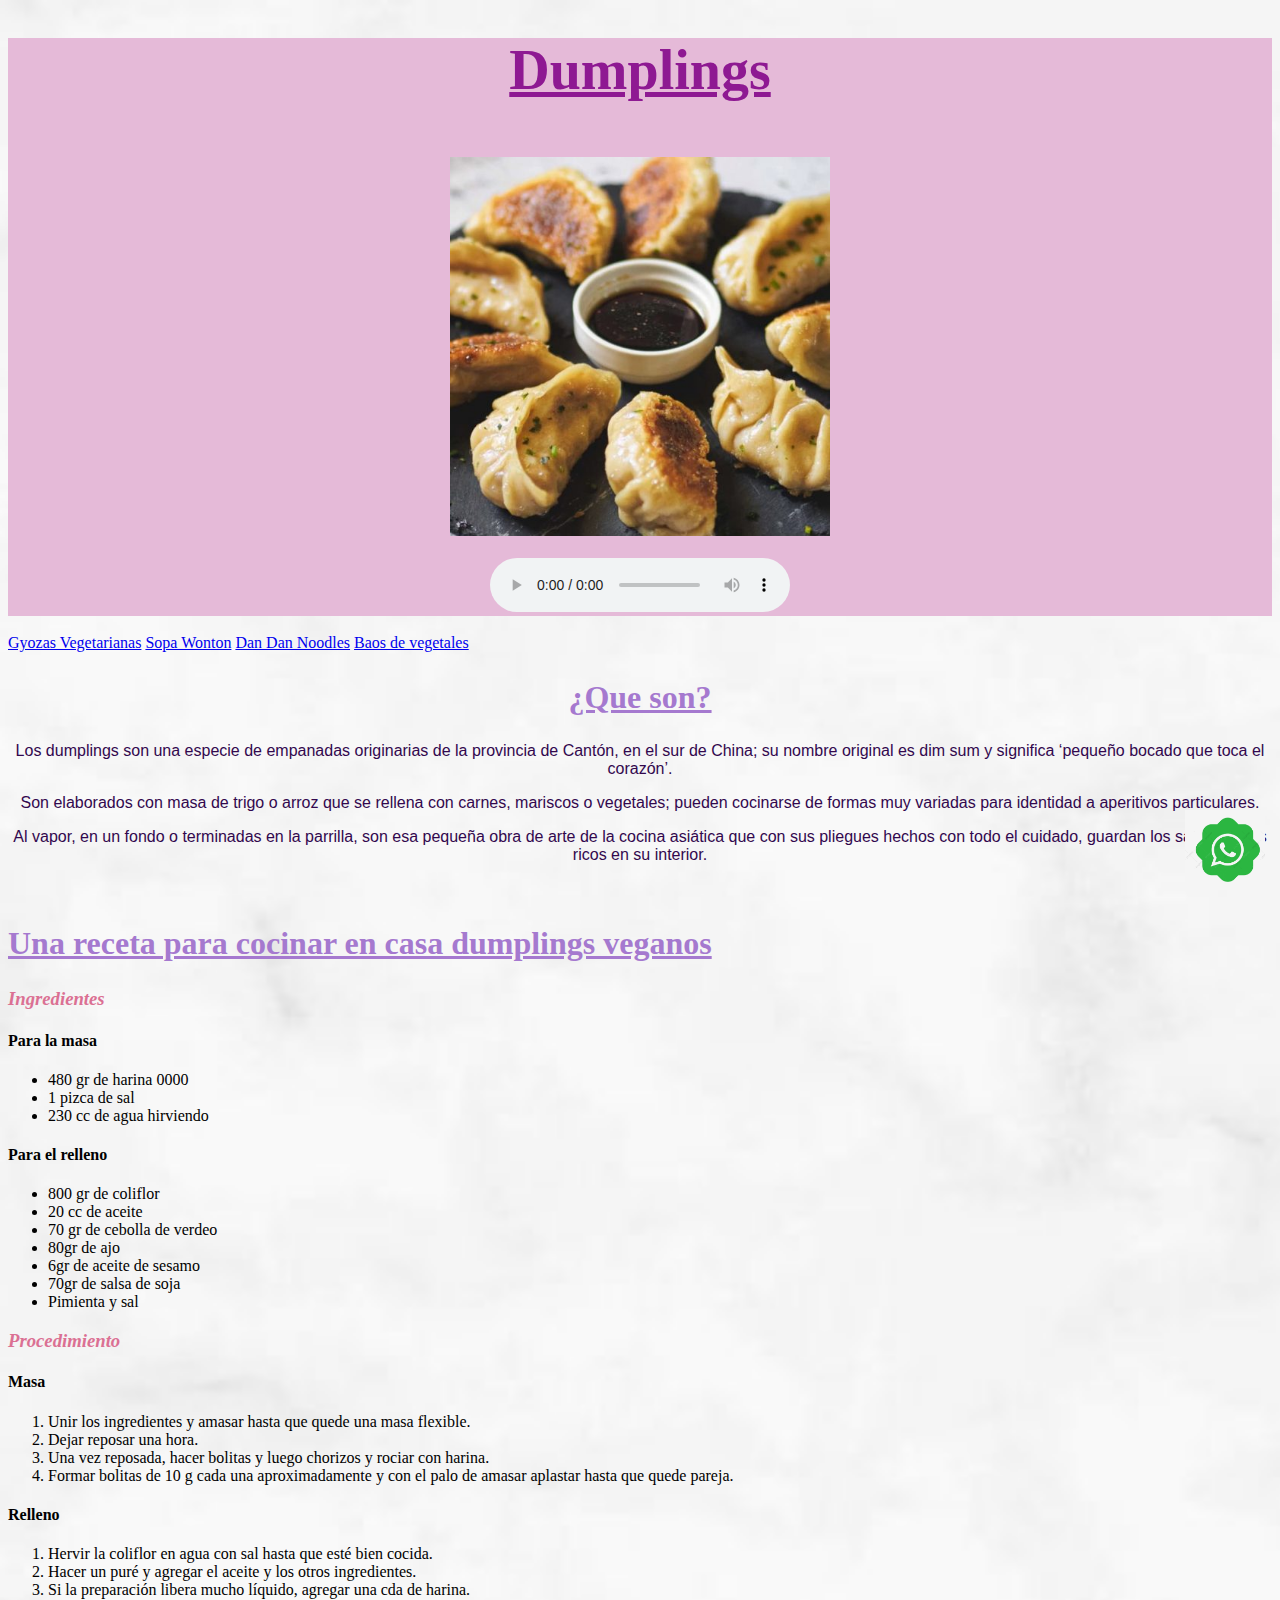
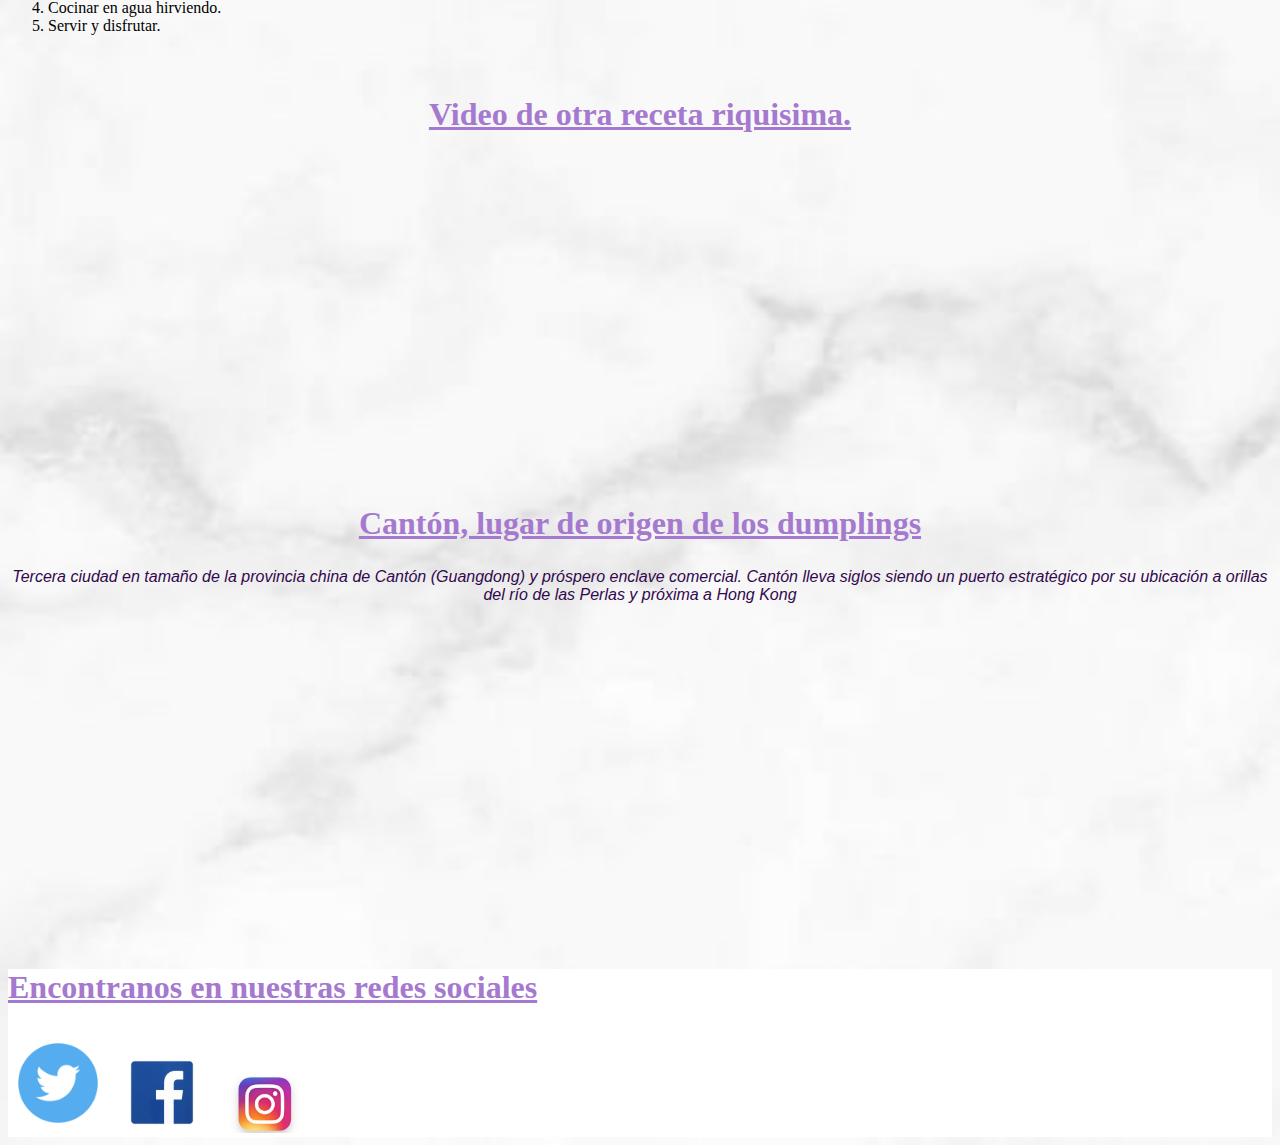
==== index.html @ 5370e612 "Add files via upload" ====
<!DOCTYPE html>
<html lang="en">
<head>
    <meta charset="UTF-8">
    <title>Receta</title>
    <link rel="stylesheet" href="./css/estilos.css">
</head>
<body>
    <header>
        <h1>Dumplings</h1>
    <br>
    <center><img src="./imagenes/gyoza.jpg" alt="Foto de Dumplings"></center>
    <br>
    <center><audio controls autoplay loop src="./musica/zen-garden.mp3"></audio></center>
    </header>
    <br>
    <Nav>
        <a href="https://elgourmet.com/receta/gyozas-vegetarianas" target="_blank">Gyozas Vegetarianas</a>
        <a href="https://www.196flavors.com/es/sopa-wonton/" target="_blank">Sopa Wonton</a>
        <a href="https://holaveggie.com.ar/dan-dan-noodles/" target="_blank">Dan Dan Noodles</a>
        <a href="https://www.lanacion.com.ar/recetas/pan-bao-relleno-de-vegetales-nid19052021/" target="_blank">Baos de vegetales</a>
    </Nav>
    <section>  
    <h2 class="que">¿Que son?</h2>
    <p>Los dumplings son una especie de empanadas originarias de la provincia de Cantón, en el sur de China; su nombre original es dim sum y significa ‘pequeño bocado que toca el corazón’.</p>
    <p>Son elaborados con masa de trigo o arroz que se rellena con carnes, mariscos o vegetales; pueden cocinarse de formas muy variadas para identidad a aperitivos particulares.</p>
    <p>Al vapor, en un fondo o terminadas en la parrilla, son esa pequeña obra de arte de la cocina asiática que con sus pliegues hechos con todo el cuidado, guardan los sabores más ricos en su interior.</p>
    </section>
    <section>
    <br>
    <h2>Una receta para cocinar en casa dumplings veganos</h2>
    <h3><em>Ingredientes</em></h3>
    <h4>Para la masa</h4>
    <ul>
        <li>480 gr de harina 0000</li>
        <li>1 pizca de sal</li>
        <li>230 cc de agua hirviendo</li>
    </ul>
    <h4>Para el relleno</h4>
    <ul>  
        <li>800 gr de coliflor</li>
        <li>20 cc de aceite</li>
        <li>70 gr de cebolla de verdeo</li>
        <li>80gr de ajo</li>
        <li>6gr de aceite de sesamo</li>
        <li>70gr de salsa de soja</li>
        <li>Pimienta y sal</li>
    </ul>
    <h3><em>Procedimiento</em></h3>
    <h4>Masa</h4>
    <ol>
        <li>Unir los ingredientes y amasar hasta que quede una masa flexible.</li>
        <li>Dejar reposar una hora.</li>
        <li>Una vez reposada, hacer bolitas y luego chorizos y rociar con harina.</li>
        <li>Formar bolitas de 10 g cada una aproximadamente y con el palo de amasar aplastar hasta que quede pareja.</li>
    </ol>
    <h4>Relleno</h4>
    <ol>
        <li>Hervir la coliflor en agua con sal hasta que esté bien cocida.</li>
        <li>Hacer un puré y agregar el aceite y los otros ingredientes.</li>
        <li>Si la preparación libera mucho líquido, agregar una cda de harina.</li>
        <li>Cocinar en agua hirviendo.</li>
        <li>Servir y disfrutar.</li>
    </ol>
    </section>
    <br>
    <aside>
    <h2 class="centro">Video de otra receta riquisima.</h2>
    <iframe width="560" height="315" src="https://www.youtube.com/embed/-Qc4FthuNMo" title="YouTube video player" frameborder="0" allow="accelerometer; autoplay; clipboard-write; encrypted-media; gyroscope; picture-in-picture" allowfullscreen></iframe>
    <br>
    <h2 class="centro">Cantón, lugar de origen de los dumplings</h2>
    <p><em>Tercera ciudad en tamaño de la provincia china de Cantón (Guangdong) y próspero enclave comercial. Cantón lleva siglos siendo un puerto estratégico por su ubicación a orillas del río de las Perlas y próxima a Hong Kong</em></p>
    <iframe src="https://www.google.com/maps/embed?pb=!1m18!1m12!1m3!1d573008.3644802301!2d112.947658010241!3d23.125981853018622!2m3!1f0!2f0!3f0!3m2!1i1024!2i768!4f13.1!3m3!1m2!1s0x3402f895a35c2bc7%3A0xe59e075adeae415!2sCant%C3%B3n%2C%20Provincia%20de%20Cant%C3%B3n%2C%20China!5e1!3m2!1ses-419!2sar!4v1665897024070!5m2!1ses-419!2sar" width="400" height="300" style="border:0;" allowfullscreen="" loading="lazy" referrerpolicy="no-referrer-when-downgrade"></iframe>
    </aside>
    <br>
    <footer>
        <h2>Encontranos en nuestras redes sociales</h2>
    <a href="https://twitter.com/home" target="_blank"><img class="redes" src="./imagenes/twitter.jpg" alt="twitter"></a>
    <a href="https://www.facebook.com/" target="_blank"><img class="redes" src="./imagenes/facebook.jpg" alt="facebook"></a>
    <a href="https://www.instagram.com/" target="_blank"><img class="redes" src="./imagenes/insta.jpg" alt="instagram"></a>
    </footer>
    <a href="https://wa.me/5493413188508">
    <img class="iconowhat" src="./imagenes/whatsapp.jpg" alt="icono"></a>
</body>
</html>
---- css/estilos.css ----
body {
    background: cornsilk url(../imagenes/fondo.jpg) ;
    background-size: cover;
}
h1 {
    color: rgb(142, 25, 146);
    font-size: 350%;
    text-align: center;
    text-decoration-line:underline;
}
h2 {
    color:rgb(165, 121, 207);
    font-size: 200%;
    text-decoration-line: underline;
}
p {
    color: rgb(50, 8, 78);
    font-family: Arial, Helvetica, sans-serif;
    text-align: center;
}
.que {
    text-align: center;
}
img {
    width: 30%;
}
h3 {
    color: palevioletred;
}
.centro {
    text-align: center;
}
.iconowhat {
    width: 80px;
    position: fixed;
    bottom: 10px;
    right: 15px;
}
.redes {
    width: 100px;
}
header {
    background-color: rgb(229, 186, 216) ;
}
footer {
    background-color: white;
}
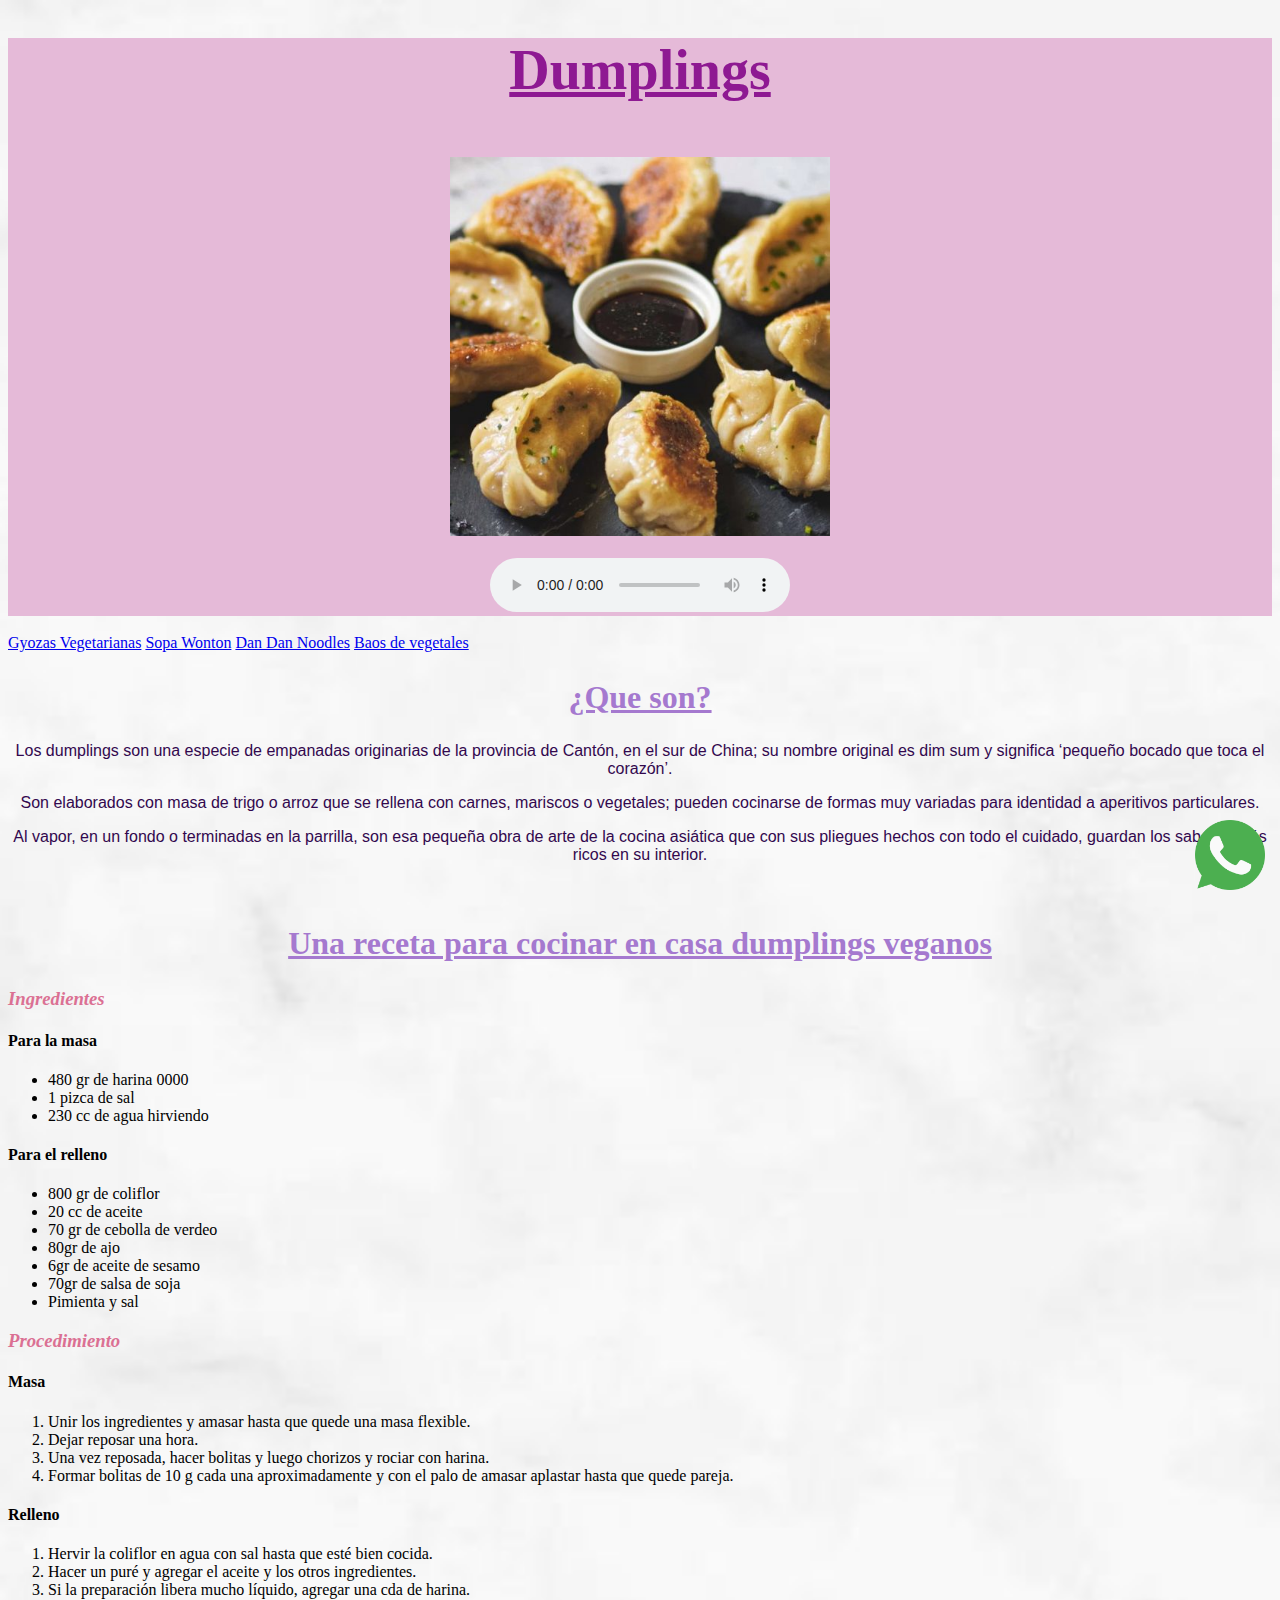
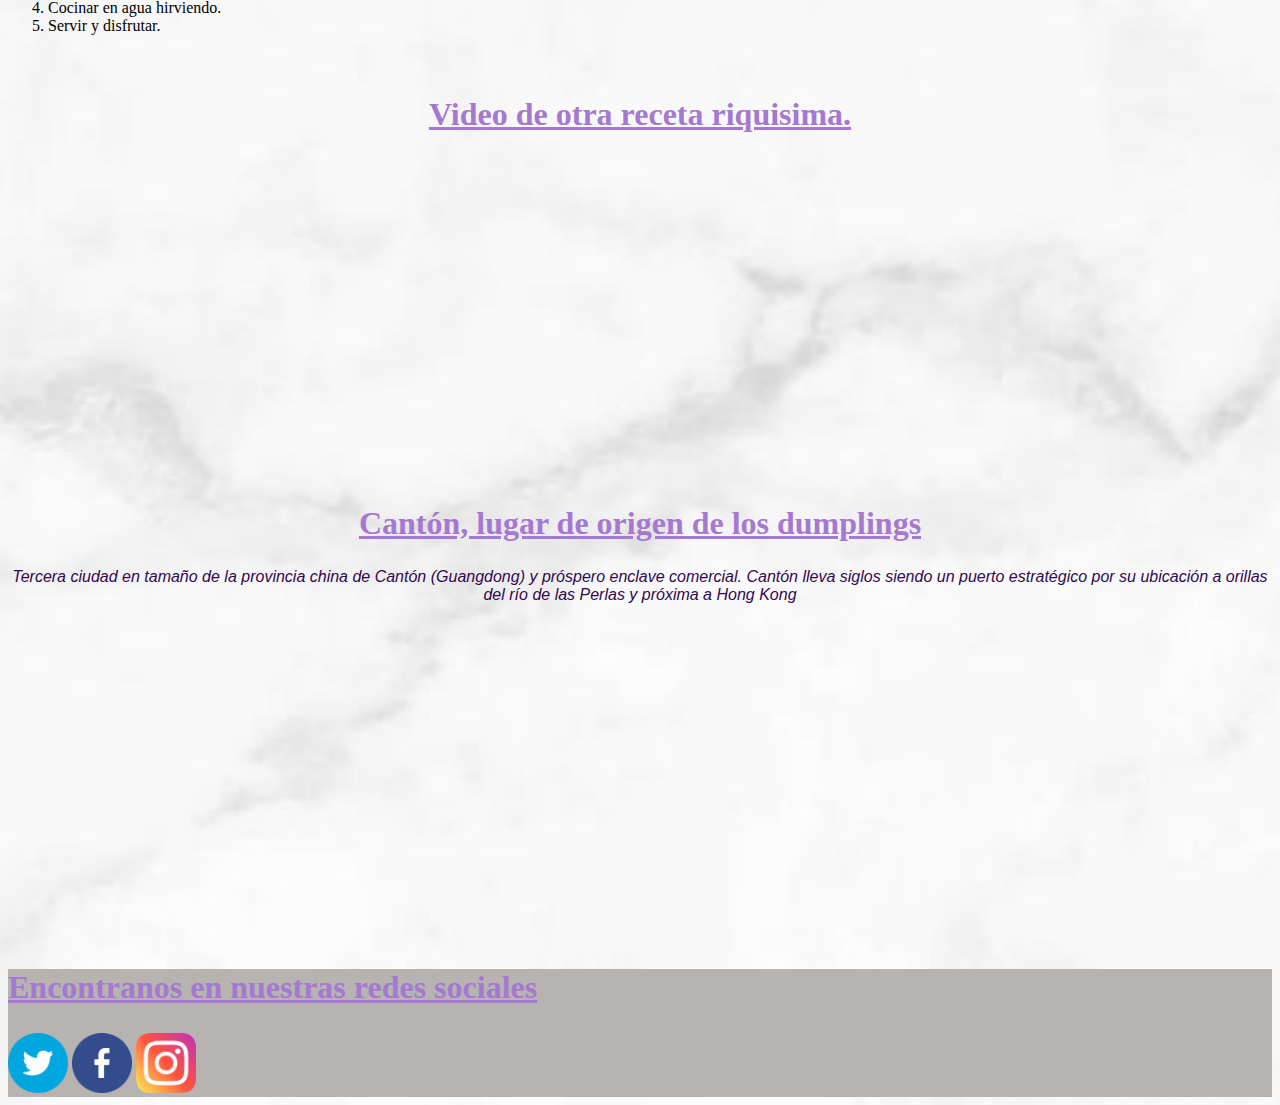
==== commit 88898ff8: "Add files via upload" ====
--- a/index.html
+++ b/index.html
@@ -28,7 +28,7 @@
     </section>
     <section>
     <br>
-    <h2>Una receta para cocinar en casa dumplings veganos</h2>
+    <h2 class="que">Una receta para cocinar en casa dumplings veganos</h2>
     <h3><em>Ingredientes</em></h3>
     <h4>Para la masa</h4>
     <ul>
@@ -75,11 +75,11 @@
     <br>
     <footer>
         <h2>Encontranos en nuestras redes sociales</h2>
-    <a href="https://twitter.com/home" target="_blank"><img class="redes" src="./imagenes/twitter.jpg" alt="twitter"></a>
-    <a href="https://www.facebook.com/" target="_blank"><img class="redes" src="./imagenes/facebook.jpg" alt="facebook"></a>
-    <a href="https://www.instagram.com/" target="_blank"><img class="redes" src="./imagenes/insta.jpg" alt="instagram"></a>
+    <a href="https://twitter.com/home" target="_blank"><img class="redes" src="./imagenes/gorjeo.png" alt="twitter"></a>
+    <a href="https://www.facebook.com/" target="_blank"><img class="redes" src="./imagenes/facebook.png" alt="facebook"></a>
+    <a href="https://www.instagram.com/" target="_blank"><img class="redes" src="./imagenes/instagram.png" alt="instagram"></a>
     </footer>
     <a href="https://wa.me/5493413188508">
-    <img class="iconowhat" src="./imagenes/whatsapp.jpg" alt="icono"></a>
+    <img class="iconowhat" src="./imagenes/whatsapp.png" alt="icono"></a>
 </body>
 </html>--- a/css/estilos.css
+++ b/css/estilos.css
@@ -31,17 +31,17 @@
     text-align: center;
 }
 .iconowhat {
-    width: 80px;
+    width: 70px;
     position: fixed;
     bottom: 10px;
     right: 15px;
 }
 .redes {
-    width: 100px;
+    width: 60px;
 }
 header {
     background-color: rgb(229, 186, 216) ;
 }
 footer {
-    background-color: white;
+    background-color: rgb(182, 179, 177);
 }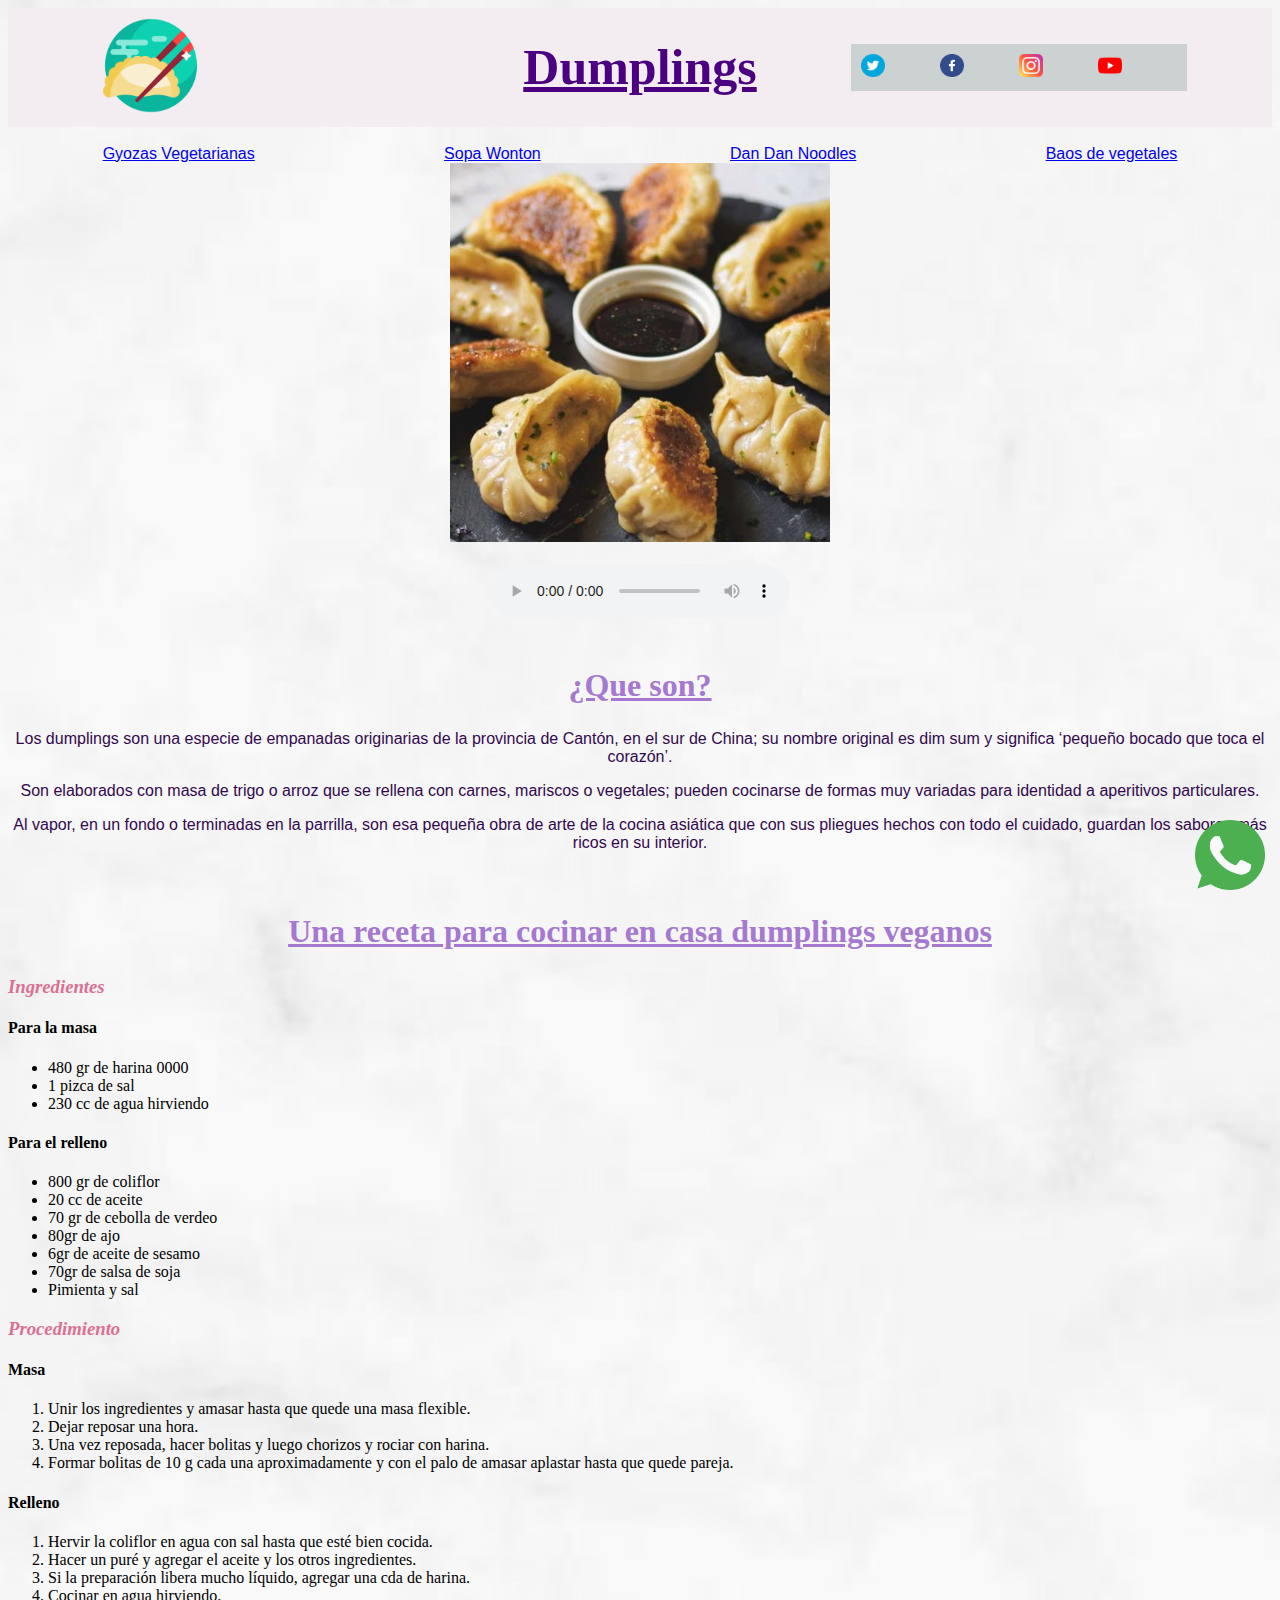
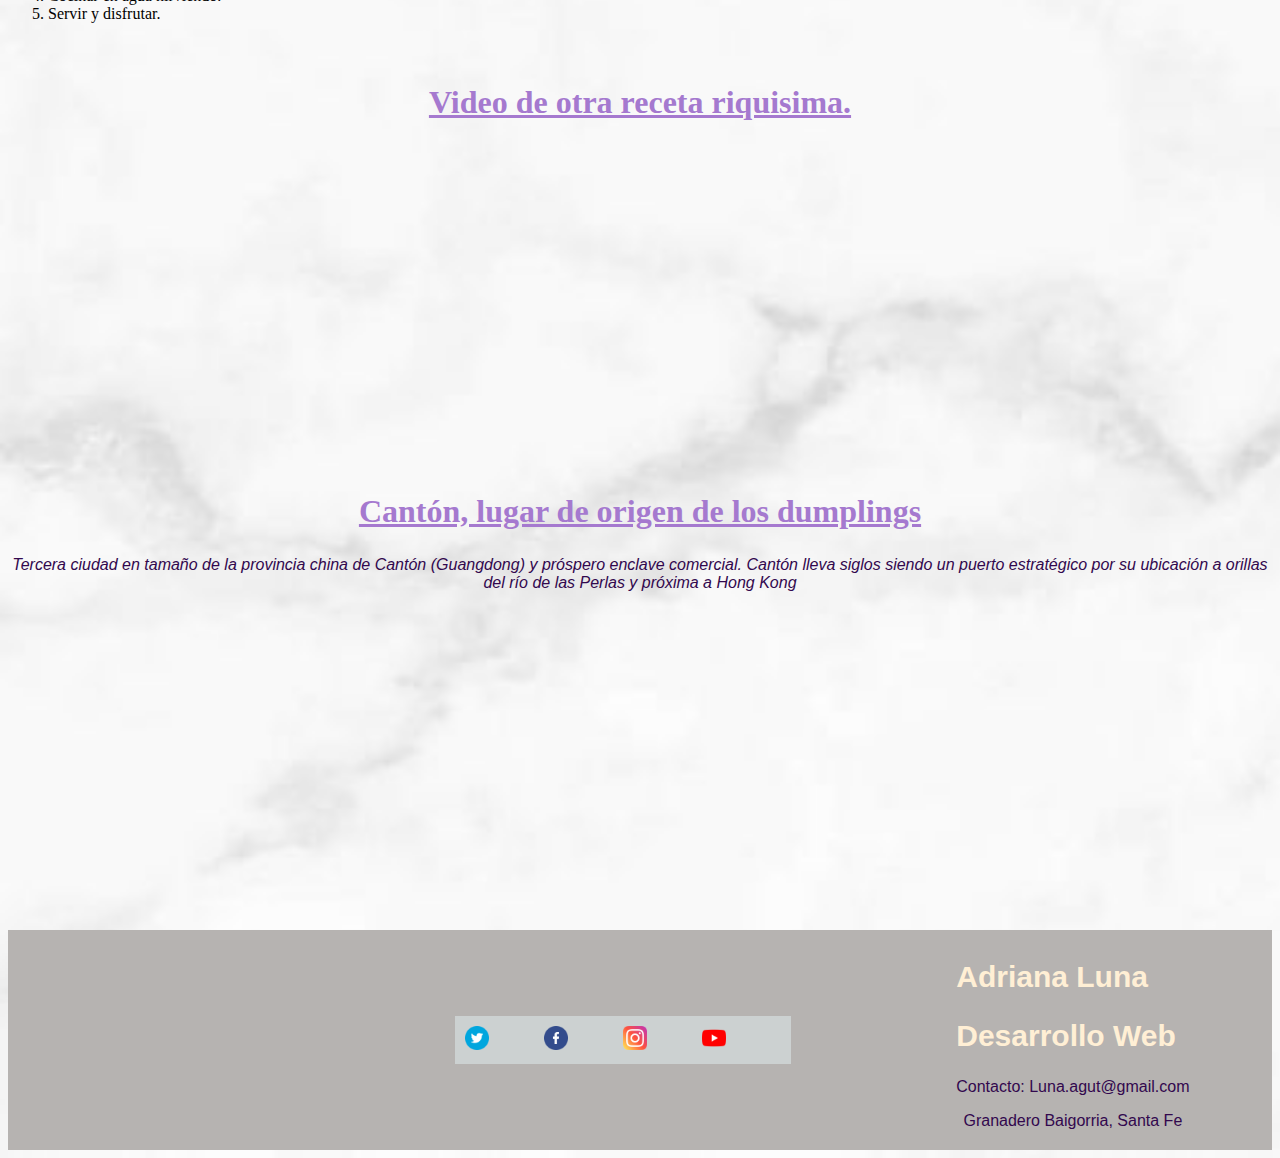
==== commit 19414083: "Add files via upload" ====
--- a/index.html
+++ b/index.html
@@ -1,26 +1,37 @@
 <!DOCTYPE html>
-<html lang="en">
+<html lang="es">
 <head>
     <meta charset="UTF-8">
-    <title>Receta</title>
+    <title>Receta de Dumplings</title>
     <link rel="stylesheet" href="./css/estilos.css">
 </head>
 <body>
     <header>
-        <h1>Dumplings</h1>
-    <br>
-    <center><img src="./imagenes/gyoza.jpg" alt="Foto de Dumplings"></center>
-    <br>
-    <center><audio controls autoplay loop src="./musica/zen-garden.mp3"></audio></center>
+        <div class="logo">
+        <img src="./imagenes/dumpling.png" alt="Dumplings">
+        </div>
+        <div>
+        <h1 class="titulo">Dumplings</h1>
+        </div>
+        <div class="redes1">
+        <a href="https://twitter.com/home" target="_blank"><img src="./imagenes/gorjeo.png" alt="twitter"></a>
+        <a href="https://www.facebook.com/" target="_blank"><img src="./imagenes/facebook.png" alt="facebook"></a>
+        <a href="https://www.instagram.com/" target="_blank"><img src="./imagenes/instagram.png" alt="instagram"></a>
+        <a href="https://www.google.com" target="_blank"><img src="./imagenes/youtube.png" alt="youtube"></a>
+        </div>
     </header>
     <br>
-    <Nav>
+    <nav>
         <a href="https://elgourmet.com/receta/gyozas-vegetarianas" target="_blank">Gyozas Vegetarianas</a>
         <a href="https://www.196flavors.com/es/sopa-wonton/" target="_blank">Sopa Wonton</a>
         <a href="https://holaveggie.com.ar/dan-dan-noodles/" target="_blank">Dan Dan Noodles</a>
         <a href="https://www.lanacion.com.ar/recetas/pan-bao-relleno-de-vegetales-nid19052021/" target="_blank">Baos de vegetales</a>
-    </Nav>
+    </nav>
     <section>  
+    <center><img src="./imagenes/gyoza.jpg" alt="Foto de Dumplings"></center>
+    <br>
+    <center><audio controls autoplay loop src="./musica/zen-garden.mp3"></audio></center>
+    <br>
     <h2 class="que">¿Que son?</h2>
     <p>Los dumplings son una especie de empanadas originarias de la provincia de Cantón, en el sur de China; su nombre original es dim sum y significa ‘pequeño bocado que toca el corazón’.</p>
     <p>Son elaborados con masa de trigo o arroz que se rellena con carnes, mariscos o vegetales; pueden cocinarse de formas muy variadas para identidad a aperitivos particulares.</p>
@@ -74,10 +85,19 @@
     </aside>
     <br>
     <footer>
-        <h2>Encontranos en nuestras redes sociales</h2>
-    <a href="https://twitter.com/home" target="_blank"><img class="redes" src="./imagenes/gorjeo.png" alt="twitter"></a>
-    <a href="https://www.facebook.com/" target="_blank"><img class="redes" src="./imagenes/facebook.png" alt="facebook"></a>
-    <a href="https://www.instagram.com/" target="_blank"><img class="redes" src="./imagenes/instagram.png" alt="instagram"></a>
+    <iframe src="https://www.google.com/maps/embed?pb=!1m18!1m12!1m3!1d4739.6419668962335!2d-60.71923052314204!3d-32.86026186599441!2m3!1f0!2f0!3f0!3m2!1i1024!2i768!4f13.1!3m3!1m2!1s0x95b653c2c93250f5%3A0x8a94fd00ff6f2af7!2sGranadero%20Baigorria%2C%20Santa%20Fe!5e0!3m2!1ses-419!2sar!4v1667074337617!5m2!1ses-419!2sar" width="200" height="200" style="border:0;" allowfullscreen="" loading="lazy" referrerpolicy="no-referrer-when-downgrade"></iframe>
+    <div class="redes1">
+    <a href="https://twitter.com/home" target="_blank"><img src="./imagenes/gorjeo.png" alt="twitter"></a>
+    <a href="https://www.facebook.com/" target="_blank"><img src="./imagenes/facebook.png" alt="facebook"></a>
+    <a href="https://www.instagram.com/" target="_blank"><img src="./imagenes/instagram.png" alt="instagram"></a>
+    <a href="https://www.google.com" target="_blank"><img src="./imagenes/youtube.png" alt="youtube"></a>
+    </div>
+    <div class="infopersonal">
+    <h2>Adriana Luna</h2>
+    <h2>Desarrollo Web</h2>
+    <p>Contacto: Luna.agut@gmail.com</p>
+    <p>Granadero Baigorria, Santa Fe</p>
+    </div>
     </footer>
     <a href="https://wa.me/5493413188508">
     <img class="iconowhat" src="./imagenes/whatsapp.png" alt="icono"></a>
--- a/css/estilos.css
+++ b/css/estilos.css
@@ -1,12 +1,41 @@
+header {
+    display: flex;
+    flex-wrap: wrap;
+    justify-content:space-evenly;
+    justify-items: center;
+    align-items: center;
+    background-color: rgb(243, 237, 241) ; 
+}
+.logo {
+    width: 25%;
+    margin: 10px;
+}
+.titulo {
+    font-family: Georgia, 'Times New Roman', Times, serif;
+    font-size: 50px;
+    text-align: center;
+    text-decoration: underline;
+    color: indigo;
+    width: 50%;
+    margin: 10px;
+}
+.redes1 {
+    display: flex;
+    justify-content: center;
+    align-items: center;
+    width: 25%;
+    padding: 10px;
+    background-color: #CCD1D1;
+}
 body {
     background: cornsilk url(../imagenes/fondo.jpg) ;
     background-size: cover;
 }
-h1 {
-    color: rgb(142, 25, 146);
-    font-size: 350%;
-    text-align: center;
-    text-decoration-line:underline;
+nav {
+    display: flex;
+    justify-content: center;
+    justify-content: space-around;
+    font-family: Verdana, Geneva, Tahoma, sans-serif;
 }
 h2 {
     color:rgb(165, 121, 207);
@@ -18,14 +47,14 @@
     font-family: Arial, Helvetica, sans-serif;
     text-align: center;
 }
-.que {
-    text-align: center;
-}
 img {
     width: 30%;
 }
 h3 {
     color: palevioletred;
+}
+.que {
+    text-align: center;
 }
 .centro {
     text-align: center;
@@ -36,12 +65,17 @@
     bottom: 10px;
     right: 15px;
 }
-.redes {
-    width: 60px;
+footer {
+    display: flex;
+    flex-wrap: wrap;
+    justify-content: space-around;
+    align-items: center;
+    background-color: rgb(182, 179, 177);
+    height: 220px;
 }
-header {
-    background-color: rgb(229, 186, 216) ;
-}
-footer {
-    background-color: rgb(182, 179, 177);
+.infopersonal h2 {
+    font-family: Arial, Helvetica, sans-serif;
+    font-size: 30px;
+    text-decoration: none;
+    color: papayawhip;
 }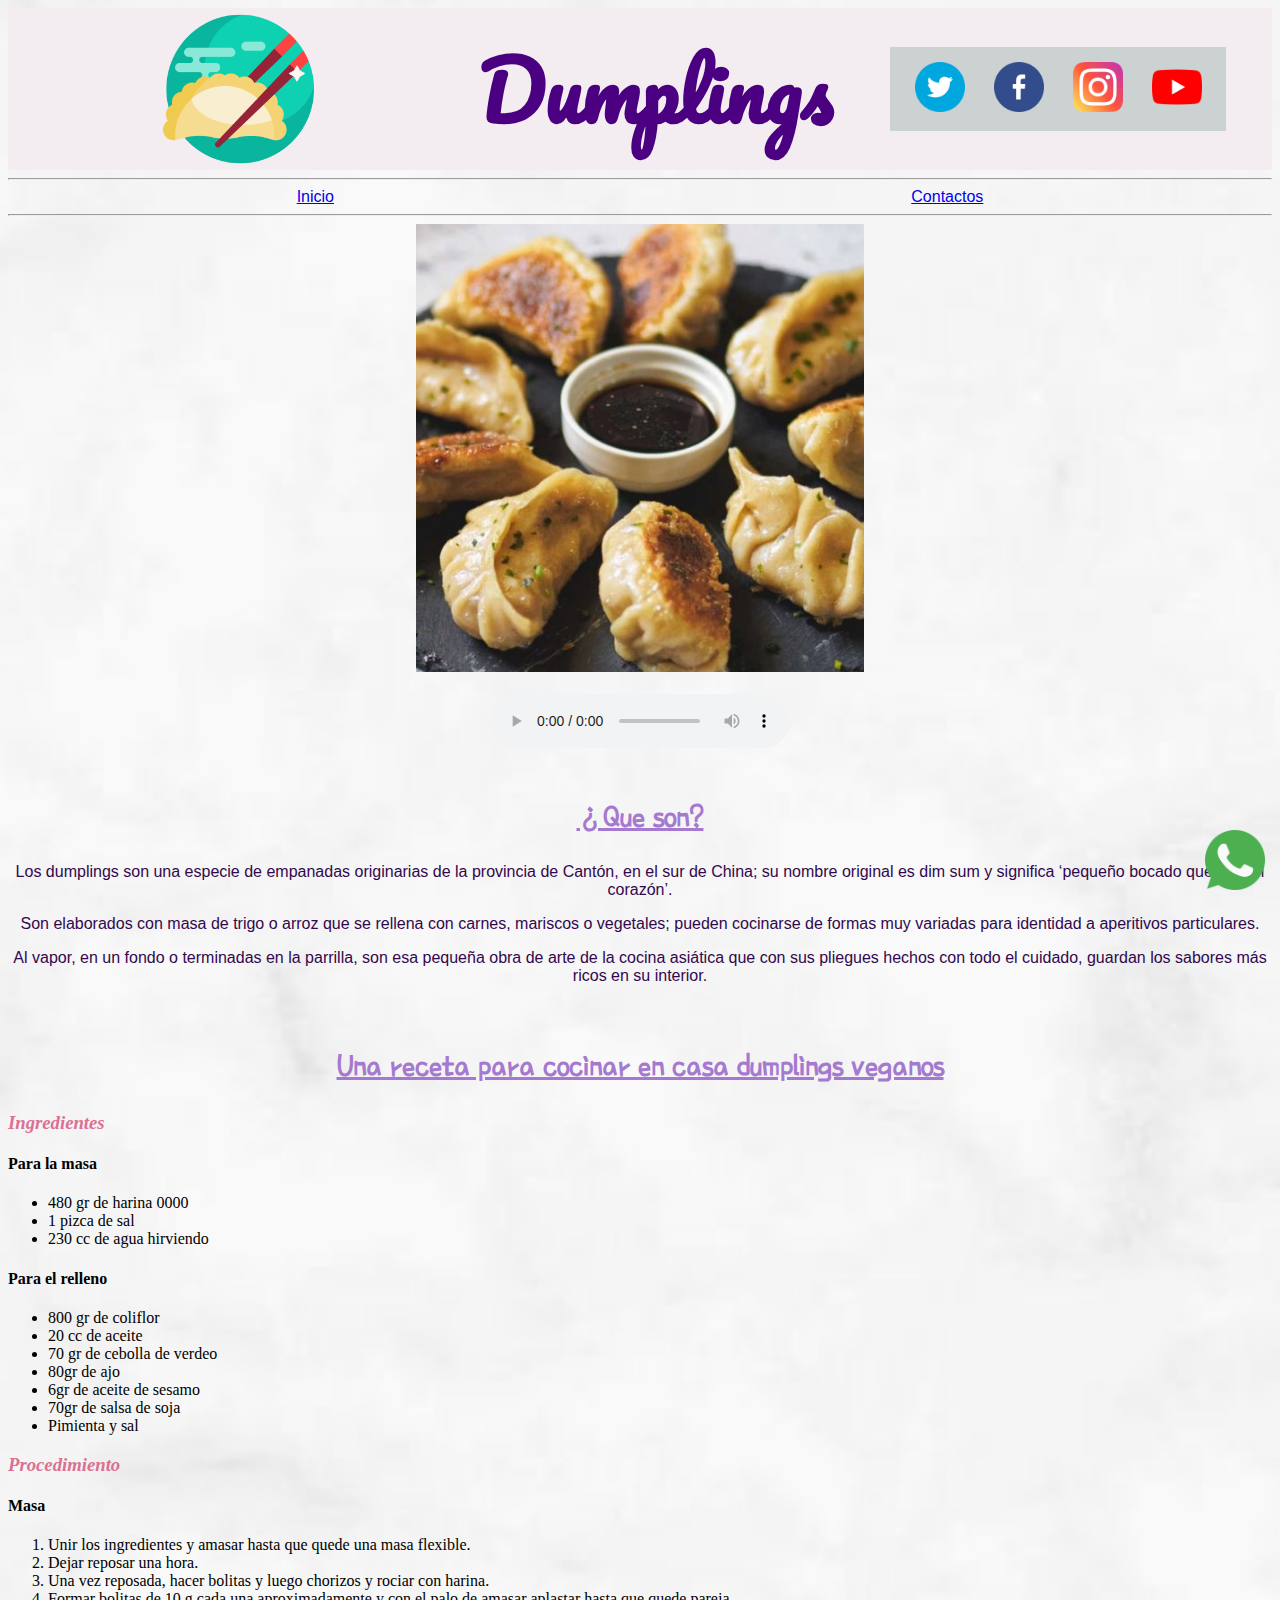
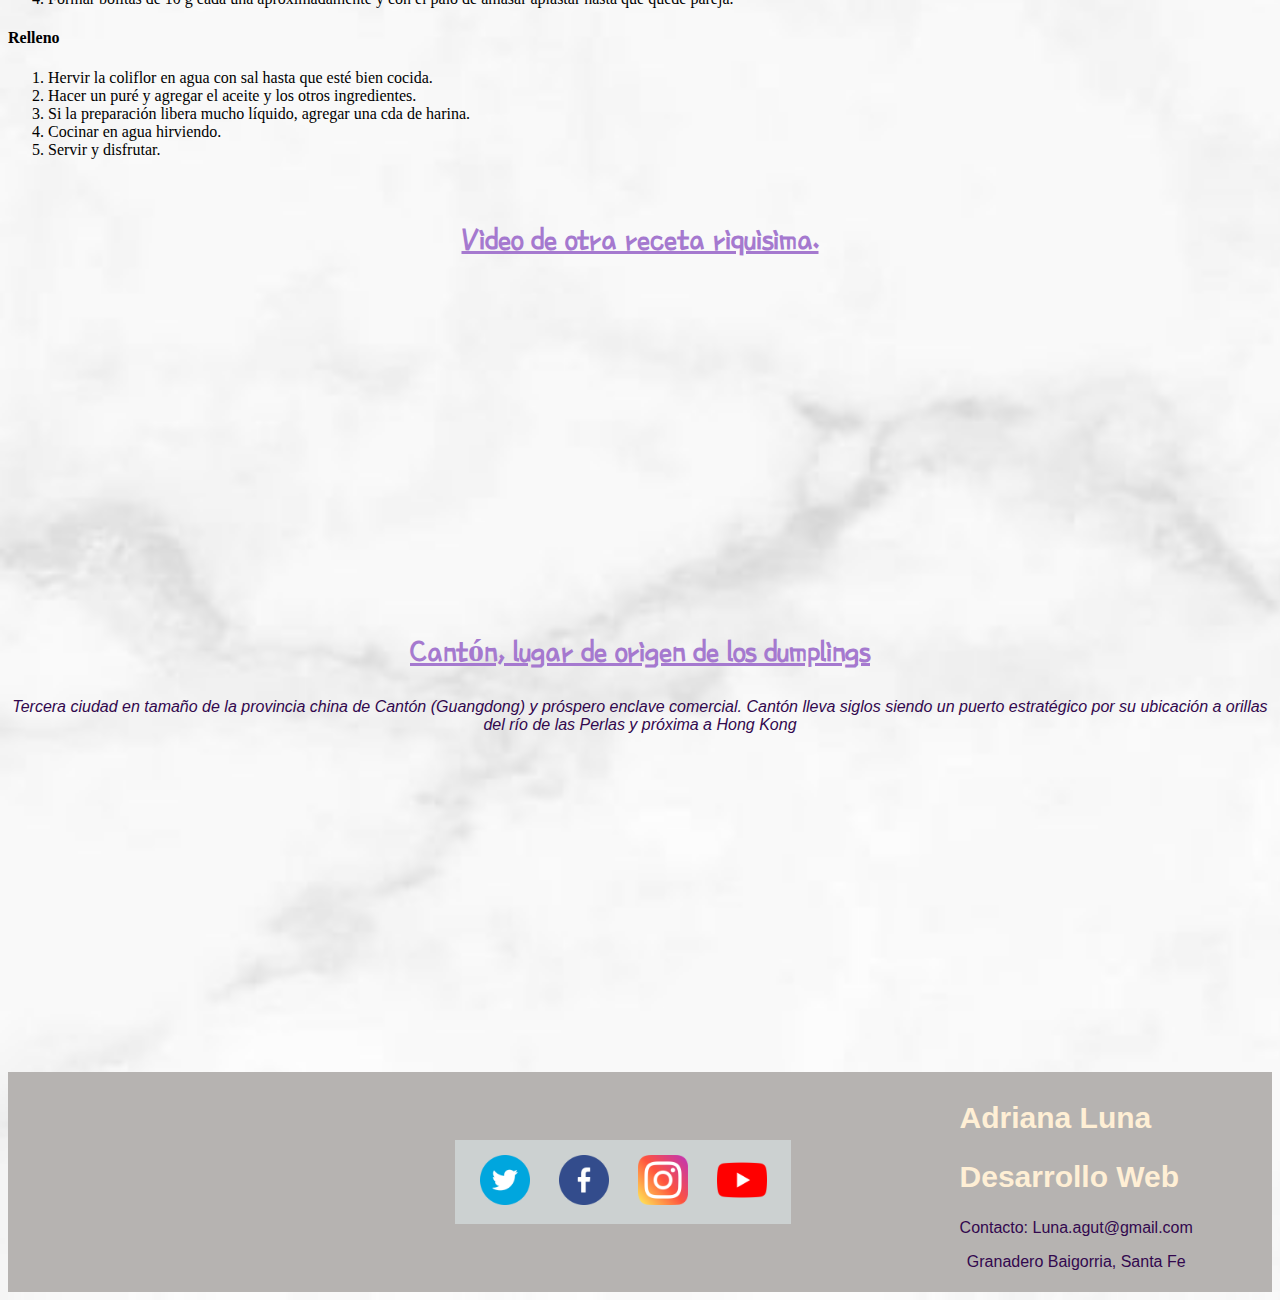
==== commit b6f52b68: "Add files via upload" ====
--- a/index.html
+++ b/index.html
@@ -2,6 +2,7 @@
 <html lang="es">
 <head>
     <meta charset="UTF-8">
+    <meta name="viewport" content="width=device-width, initial-scale=1.0">
     <title>Receta de Dumplings</title>
     <link rel="stylesheet" href="./css/estilos.css">
 </head>
@@ -14,21 +15,22 @@
         <h1 class="titulo">Dumplings</h1>
         </div>
         <div class="redes1">
-        <a href="https://twitter.com/home" target="_blank"><img src="./imagenes/gorjeo.png" alt="twitter"></a>
-        <a href="https://www.facebook.com/" target="_blank"><img src="./imagenes/facebook.png" alt="facebook"></a>
-        <a href="https://www.instagram.com/" target="_blank"><img src="./imagenes/instagram.png" alt="instagram"></a>
-        <a href="https://www.google.com" target="_blank"><img src="./imagenes/youtube.png" alt="youtube"></a>
+        <a href="https://twitter.com/home" target="_blank"><img src="./imagenes/gorjeo.png" alt="twitter" class="redes"></a>
+        <a href="https://www.facebook.com/" target="_blank"><img src="./imagenes/facebook.png" alt="facebook" class="redes"></a>
+        <a href="https://www.instagram.com/" target="_blank"><img src="./imagenes/instagram.png" alt="instagram" class="redes"></a>
+        <a href="https://www.youtube.com/" target="_blank"><img src="./imagenes/youtube.png" alt="youtube" class="redes"></a>
         </div>
     </header>
-    <br>
+    <hr/>
     <nav>
-        <a href="https://elgourmet.com/receta/gyozas-vegetarianas" target="_blank">Gyozas Vegetarianas</a>
-        <a href="https://www.196flavors.com/es/sopa-wonton/" target="_blank">Sopa Wonton</a>
-        <a href="https://holaveggie.com.ar/dan-dan-noodles/" target="_blank">Dan Dan Noodles</a>
-        <a href="https://www.lanacion.com.ar/recetas/pan-bao-relleno-de-vegetales-nid19052021/" target="_blank">Baos de vegetales</a>
+        <a href="index.html">Inicio</a>
+        <a href="contacto.html">Contactos</a>
+        <!-- <a href="https://holaveggie.com.ar/dan-dan-noodles/" target="_blank">Dan Dan Noodles</a>
+        <a href="https://www.lanacion.com.ar/recetas/pan-bao-relleno-de-vegetales-nid19052021/" target="_blank">Baos de vegetales</a> -->
     </nav>
+    <hr/>
     <section>  
-    <center><img src="./imagenes/gyoza.jpg" alt="Foto de Dumplings"></center>
+    <center><img src="./imagenes/gyoza.jpg" alt="Foto de Dumplings" class="gyoza"></center>
     <br>
     <center><audio controls autoplay loop src="./musica/zen-garden.mp3"></audio></center>
     <br>
@@ -76,6 +78,12 @@
     </section>
     <br>
     <aside>
+        <!-- <div>
+        <a href="https://elgourmet.com/receta/gyozas-vegetarianas" target="_blank">Gyozas Vegetarianas</a>
+        <a href="https://www.196flavors.com/es/sopa-wonton/" target="_blank">Sopa Wonton</a>
+        <a href="https://holaveggie.com.ar/dan-dan-noodles/" target="_blank">Dan Dan Noodles</a>
+        <a href="https://www.lanacion.com.ar/recetas/pan-bao-relleno-de-vegetales-nid19052021/" target="_blank">Baos de vegetales</a>
+        </div> -->
     <h2 class="centro">Video de otra receta riquisima.</h2>
     <iframe width="560" height="315" src="https://www.youtube.com/embed/-Qc4FthuNMo" title="YouTube video player" frameborder="0" allow="accelerometer; autoplay; clipboard-write; encrypted-media; gyroscope; picture-in-picture" allowfullscreen></iframe>
     <br>
@@ -87,10 +95,10 @@
     <footer>
     <iframe src="https://www.google.com/maps/embed?pb=!1m18!1m12!1m3!1d4739.6419668962335!2d-60.71923052314204!3d-32.86026186599441!2m3!1f0!2f0!3f0!3m2!1i1024!2i768!4f13.1!3m3!1m2!1s0x95b653c2c93250f5%3A0x8a94fd00ff6f2af7!2sGranadero%20Baigorria%2C%20Santa%20Fe!5e0!3m2!1ses-419!2sar!4v1667074337617!5m2!1ses-419!2sar" width="200" height="200" style="border:0;" allowfullscreen="" loading="lazy" referrerpolicy="no-referrer-when-downgrade"></iframe>
     <div class="redes1">
-    <a href="https://twitter.com/home" target="_blank"><img src="./imagenes/gorjeo.png" alt="twitter"></a>
-    <a href="https://www.facebook.com/" target="_blank"><img src="./imagenes/facebook.png" alt="facebook"></a>
-    <a href="https://www.instagram.com/" target="_blank"><img src="./imagenes/instagram.png" alt="instagram"></a>
-    <a href="https://www.google.com" target="_blank"><img src="./imagenes/youtube.png" alt="youtube"></a>
+    <a href="https://twitter.com/home" target="_blank"><img src="./imagenes/gorjeo.png" alt="twitter" class="redes"></a>
+    <a href="https://www.facebook.com/" target="_blank"><img src="./imagenes/facebook.png" alt="facebook" class="redes"></a>
+    <a href="https://www.instagram.com/" target="_blank"><img src="./imagenes/instagram.png" alt="instagram" class="redes"></a>
+    <a href="https://www.youtube.com/" target="_blank"><img src="./imagenes/youtube.png" alt="youtube" class="redes"></a>
     </div>
     <div class="infopersonal">
     <h2>Adriana Luna</h2>
--- a/css/estilos.css
+++ b/css/estilos.css
@@ -1,3 +1,7 @@
+@import url(https://fonts.googleapis.com/css2?family=Pacifico&display=swap);
+@import url('https://fonts.googleapis.com/css2?family=Poor+Story&display=swap');
+
+
 header {
     display: flex;
     flex-wrap: wrap;
@@ -7,21 +11,23 @@
     background-color: rgb(243, 237, 241) ; 
 }
 .logo {
-    width: 25%;
-    margin: 10px;
+    display: flex;
+    justify-content: center;
+    width: 30%;
+    margin: 5px;
 }
 .titulo {
-    font-family: Georgia, 'Times New Roman', Times, serif;
-    font-size: 50px;
+    font-family:'Pacifico', cursive;
+    font-size: 80px;
     text-align: center;
-    text-decoration: underline;
     color: indigo;
     width: 50%;
     margin: 10px;
 }
 .redes1 {
     display: flex;
-    justify-content: center;
+    justify-content: space-around;
+    margin: 10px;
     align-items: center;
     width: 25%;
     padding: 10px;
@@ -37,10 +43,17 @@
     justify-content: space-around;
     font-family: Verdana, Geneva, Tahoma, sans-serif;
 }
+a:hover {
+    color:deeppink;
+    font-style: oblique;
+    font-weight: bold;
+}
+
 h2 {
     color:rgb(165, 121, 207);
     font-size: 200%;
     text-decoration-line: underline;
+    font-family: 'Poor Story', cursive;
 }
 p {
     color: rgb(50, 8, 78);
@@ -48,7 +61,10 @@
     text-align: center;
 }
 img {
-    width: 30%;
+    width: 40%;
+}
+.gyoza {
+    width: 35vw;
 }
 h3 {
     color: palevioletred;
@@ -60,7 +76,8 @@
     text-align: center;
 }
 .iconowhat {
-    width: 70px;
+    width: 60px;
+    /* width: 7%; */
     position: fixed;
     bottom: 10px;
     right: 15px;
@@ -73,6 +90,11 @@
     background-color: rgb(182, 179, 177);
     height: 220px;
 }
+.redes {
+    height: 50px; 
+    width: 50px;
+    margin: 5px;
+}
 .infopersonal h2 {
     font-family: Arial, Helvetica, sans-serif;
     font-size: 30px;
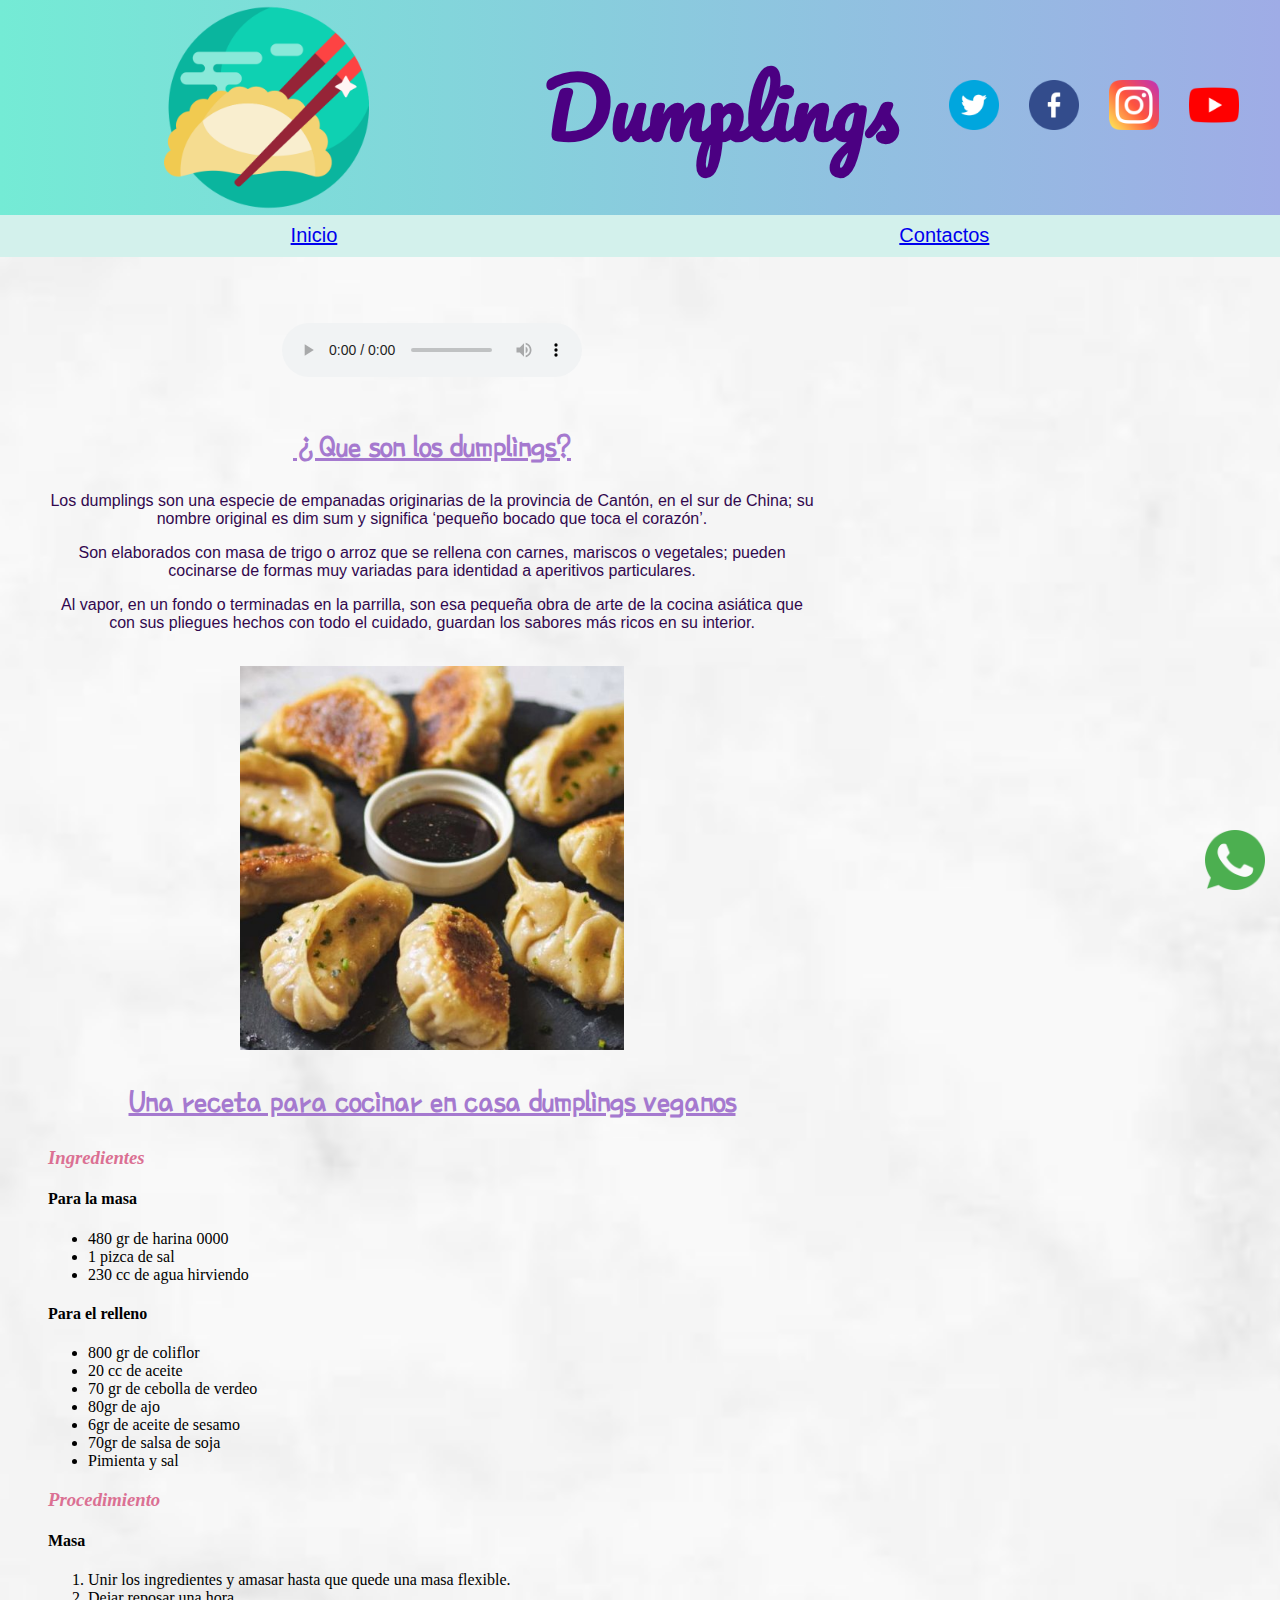
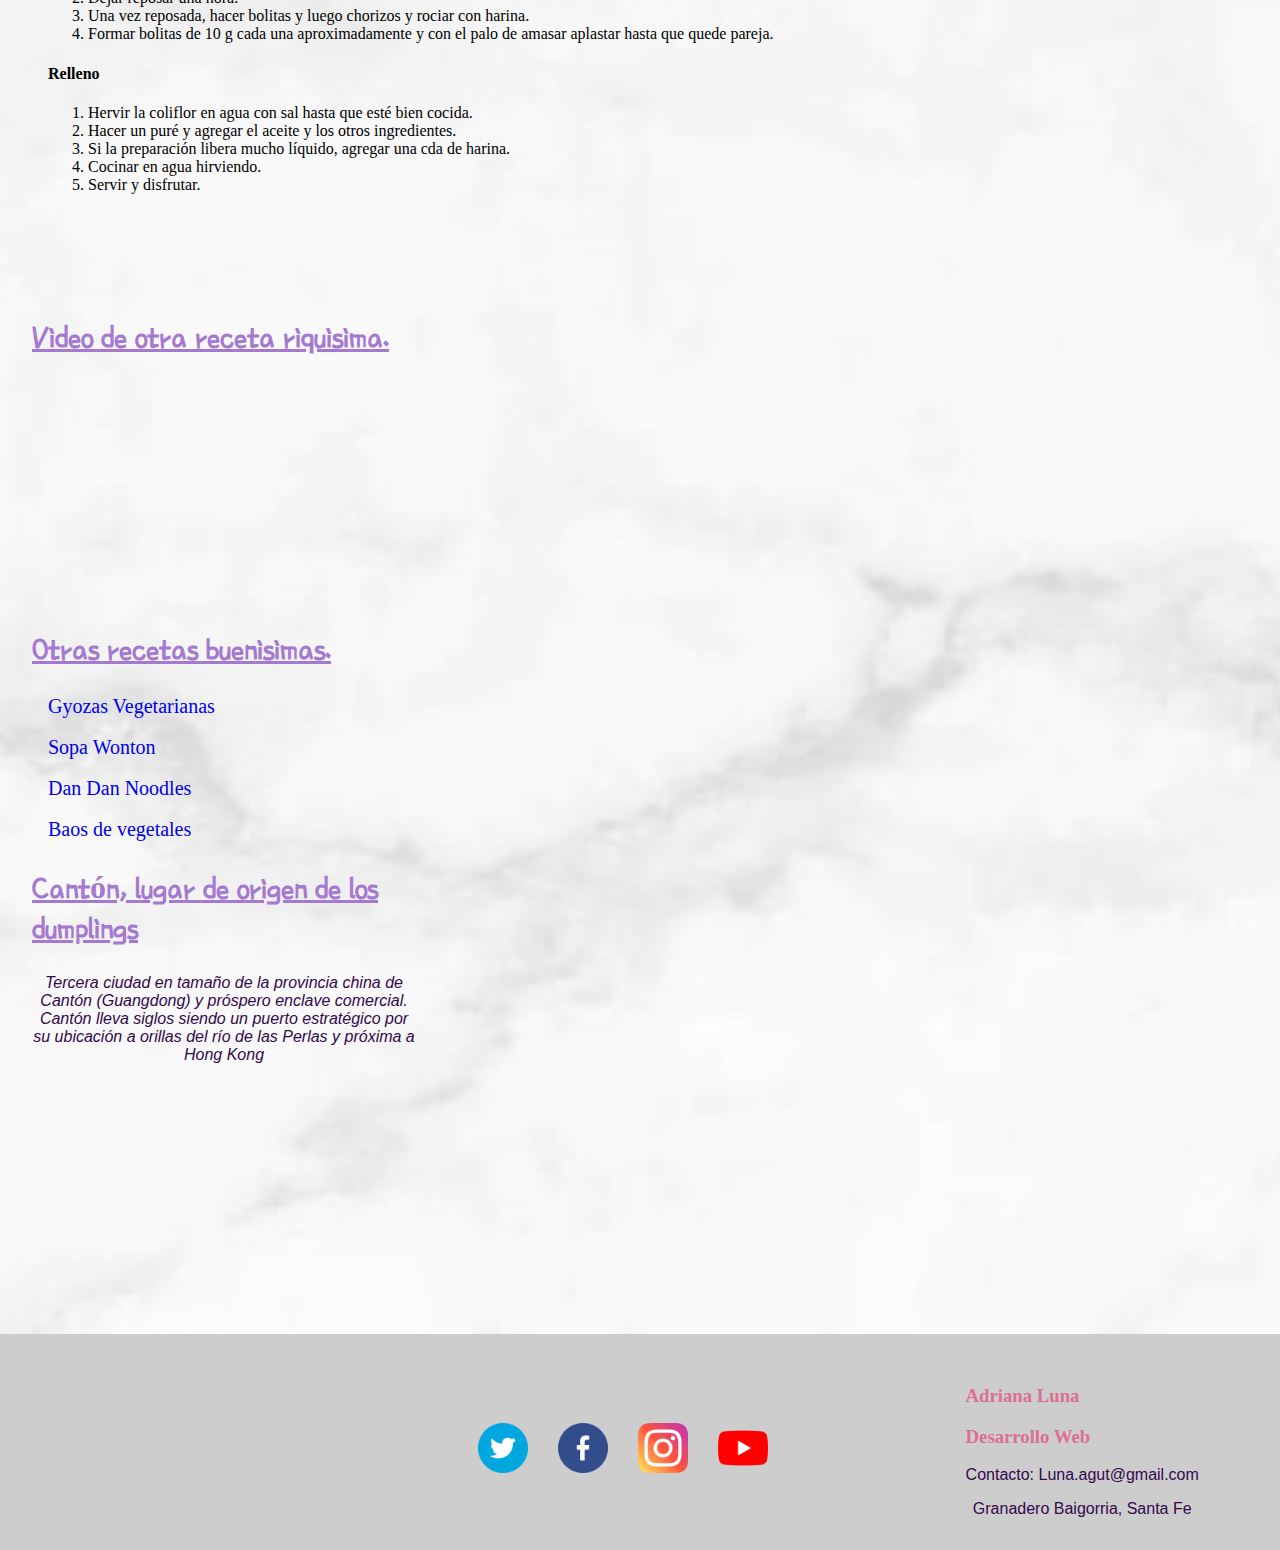
==== commit df191a62: "Add files via upload" ====
--- a/index.html
+++ b/index.html
@@ -2,6 +2,9 @@
 <html lang="es">
 <head>
     <meta charset="UTF-8">
+    <meta name="description" content="Receta Dumplings">
+    <meta name="keywords" content="Dumplings, Receta, Gyoza">
+    <meta name="autor" content="Adriana Luna"
     <meta name="viewport" content="width=device-width, initial-scale=1.0">
     <title>Receta de Dumplings</title>
     <link rel="stylesheet" href="./css/estilos.css">
@@ -21,26 +24,21 @@
         <a href="https://www.youtube.com/" target="_blank"><img src="./imagenes/youtube.png" alt="youtube" class="redes"></a>
         </div>
     </header>
-    <hr/>
     <nav>
         <a href="index.html">Inicio</a>
         <a href="contacto.html">Contactos</a>
-        <!-- <a href="https://holaveggie.com.ar/dan-dan-noodles/" target="_blank">Dan Dan Noodles</a>
-        <a href="https://www.lanacion.com.ar/recetas/pan-bao-relleno-de-vegetales-nid19052021/" target="_blank">Baos de vegetales</a> -->
     </nav>
-    <hr/>
-    <section>  
-    <center><img src="./imagenes/gyoza.jpg" alt="Foto de Dumplings" class="gyoza"></center>
+    <section class="mainbody"> 
+    <main> 
     <br>
-    <center><audio controls autoplay loop src="./musica/zen-garden.mp3"></audio></center>
+    <center><audio controls autoplay loop src="./musica/zen-garden.mp3" class="zen"></audio></center>
     <br>
-    <h2 class="que">¿Que son?</h2>
+    <h2 class="que">¿Que son los dumplings?</h2>
     <p>Los dumplings son una especie de empanadas originarias de la provincia de Cantón, en el sur de China; su nombre original es dim sum y significa ‘pequeño bocado que toca el corazón’.</p>
     <p>Son elaborados con masa de trigo o arroz que se rellena con carnes, mariscos o vegetales; pueden cocinarse de formas muy variadas para identidad a aperitivos particulares.</p>
     <p>Al vapor, en un fondo o terminadas en la parrilla, son esa pequeña obra de arte de la cocina asiática que con sus pliegues hechos con todo el cuidado, guardan los sabores más ricos en su interior.</p>
-    </section>
-    <section>
     <br>
+    <center><img src="./imagenes/gyoza.jpg" alt="Foto de Dumplings" class="gyoza"></center>
     <h2 class="que">Una receta para cocinar en casa dumplings veganos</h2>
     <h3><em>Ingredientes</em></h3>
     <h4>Para la masa</h4>
@@ -75,22 +73,31 @@
         <li>Cocinar en agua hirviendo.</li>
         <li>Servir y disfrutar.</li>
     </ol>
+    </main>
+    <aside>
+    <h2>Video de otra receta riquisima.</h2>
+    <iframe width="460" height="215" src="https://www.youtube.com/embed/-Qc4FthuNMo" title="YouTube video player" frameborder="0" allow="accelerometer; autoplay; clipboard-write; encrypted-media; gyroscope; picture-in-picture" allowfullscreen></iframe>
+    <br>
+     <div>
+        <h2>Otras recetas buenisimas.</h2>
+        <a href="https://elgourmet.com/receta/gyozas-vegetarianas" target="_blank">Gyozas Vegetarianas</a>
+        <br>
+        <br>
+        <a href="https://www.196flavors.com/es/sopa-wonton/" target="_blank">Sopa Wonton</a>
+        <br>
+        <br>
+        <a href="https://holaveggie.com.ar/dan-dan-noodles/" target="_blank">Dan Dan Noodles</a>
+        <br>
+        <br>
+        <a href="https://www.lanacion.com.ar/recetas/pan-bao-relleno-de-vegetales-nid19052021/" target="_blank">Baos de vegetales</a>
+        <br>
+        <img class="dibujo" src="./imagenes/dump.png" alt="Dibujo dumpling">
+        </div>
+    <h2>Cantón, lugar de origen de los dumplings</h2>
+    <p><em>Tercera ciudad en tamaño de la provincia china de Cantón (Guangdong) y próspero enclave comercial. Cantón lleva siglos siendo un puerto estratégico por su ubicación a orillas del río de las Perlas y próxima a Hong Kong</em></p>
+    <iframe src="https://www.google.com/maps/embed?pb=!1m18!1m12!1m3!1d573008.3644802301!2d112.947658010241!3d23.125981853018622!2m3!1f0!2f0!3f0!3m2!1i1024!2i768!4f13.1!3m3!1m2!1s0x3402f895a35c2bc7%3A0xe59e075adeae415!2sCant%C3%B3n%2C%20Provincia%20de%20Cant%C3%B3n%2C%20China!5e1!3m2!1ses-419!2sar!4v1665897024070!5m2!1ses-419!2sar" width="300" height="200" style="border:0;" allowfullscreen="" loading="lazy" referrerpolicy="no-referrer-when-downgrade"></iframe>
+    </aside>
     </section>
-    <br>
-    <aside>
-        <!-- <div>
-        <a href="https://elgourmet.com/receta/gyozas-vegetarianas" target="_blank">Gyozas Vegetarianas</a>
-        <a href="https://www.196flavors.com/es/sopa-wonton/" target="_blank">Sopa Wonton</a>
-        <a href="https://holaveggie.com.ar/dan-dan-noodles/" target="_blank">Dan Dan Noodles</a>
-        <a href="https://www.lanacion.com.ar/recetas/pan-bao-relleno-de-vegetales-nid19052021/" target="_blank">Baos de vegetales</a>
-        </div> -->
-    <h2 class="centro">Video de otra receta riquisima.</h2>
-    <iframe width="560" height="315" src="https://www.youtube.com/embed/-Qc4FthuNMo" title="YouTube video player" frameborder="0" allow="accelerometer; autoplay; clipboard-write; encrypted-media; gyroscope; picture-in-picture" allowfullscreen></iframe>
-    <br>
-    <h2 class="centro">Cantón, lugar de origen de los dumplings</h2>
-    <p><em>Tercera ciudad en tamaño de la provincia china de Cantón (Guangdong) y próspero enclave comercial. Cantón lleva siglos siendo un puerto estratégico por su ubicación a orillas del río de las Perlas y próxima a Hong Kong</em></p>
-    <iframe src="https://www.google.com/maps/embed?pb=!1m18!1m12!1m3!1d573008.3644802301!2d112.947658010241!3d23.125981853018622!2m3!1f0!2f0!3f0!3m2!1i1024!2i768!4f13.1!3m3!1m2!1s0x3402f895a35c2bc7%3A0xe59e075adeae415!2sCant%C3%B3n%2C%20Provincia%20de%20Cant%C3%B3n%2C%20China!5e1!3m2!1ses-419!2sar!4v1665897024070!5m2!1ses-419!2sar" width="400" height="300" style="border:0;" allowfullscreen="" loading="lazy" referrerpolicy="no-referrer-when-downgrade"></iframe>
-    </aside>
     <br>
     <footer>
     <iframe src="https://www.google.com/maps/embed?pb=!1m18!1m12!1m3!1d4739.6419668962335!2d-60.71923052314204!3d-32.86026186599441!2m3!1f0!2f0!3f0!3m2!1i1024!2i768!4f13.1!3m3!1m2!1s0x95b653c2c93250f5%3A0x8a94fd00ff6f2af7!2sGranadero%20Baigorria%2C%20Santa%20Fe!5e0!3m2!1ses-419!2sar!4v1667074337617!5m2!1ses-419!2sar" width="200" height="200" style="border:0;" allowfullscreen="" loading="lazy" referrerpolicy="no-referrer-when-downgrade"></iframe>
@@ -101,8 +108,8 @@
     <a href="https://www.youtube.com/" target="_blank"><img src="./imagenes/youtube.png" alt="youtube" class="redes"></a>
     </div>
     <div class="infopersonal">
-    <h2>Adriana Luna</h2>
-    <h2>Desarrollo Web</h2>
+    <h3>Adriana Luna</h3>
+    <h3>Desarrollo Web</h3>
     <p>Contacto: Luna.agut@gmail.com</p>
     <p>Granadero Baigorria, Santa Fe</p>
     </div>
--- a/css/estilos.css
+++ b/css/estilos.css
@@ -6,15 +6,17 @@
     display: flex;
     flex-wrap: wrap;
     justify-content:space-evenly;
-    justify-items: center;
+    /* justify-items: center; */
     align-items: center;
-    background-color: rgb(243, 237, 241) ; 
+    background-image: linear-gradient(to right, #74ebd5 0%, #9face6 100%);
+    /* background-color: rgb(243, 237, 241) ;  */
+    min-height: 20vh;
 }
 .logo {
     display: flex;
     justify-content: center;
-    width: 30%;
     margin: 5px;
+    /* width: 25%; */    
 }
 .titulo {
     font-family:'Pacifico', cursive;
@@ -26,29 +28,37 @@
 }
 .redes1 {
     display: flex;
+    flex-wrap: wrap;
     justify-content: space-around;
     margin: 10px;
     align-items: center;
     width: 25%;
     padding: 10px;
-    background-color: #CCD1D1;
 }
 body {
-    background: cornsilk url(../imagenes/fondo.jpg) ;
+    background: rgb(205, 248, 240) url(../imagenes/fondo.jpg) ;
     background-size: cover;
+    margin: 0%;  
 }
 nav {
     display: flex;
     justify-content: center;
     justify-content: space-around;
-    font-family: Verdana, Geneva, Tahoma, sans-serif;
+    background-color: #9face6;
+    font-family: Verdana, Geneva, Tahoma, sans-serif; 
+    padding: 0.6rem;
 }
 a:hover {
     color:deeppink;
     font-style: oblique;
     font-weight: bold;
 }
-
+.mainbody {
+    display: flex;
+    flex-wrap: wrap;
+    justify-content: flex-start;
+    /* justify-items: center; */
+}
 h2 {
     color:rgb(165, 121, 207);
     font-size: 200%;
@@ -64,15 +74,12 @@
     width: 40%;
 }
 .gyoza {
-    width: 35vw;
+    width: 30vw;
 }
 h3 {
     color: palevioletred;
 }
 .que {
-    text-align: center;
-}
-.centro {
     text-align: center;
 }
 .iconowhat {
@@ -82,13 +89,26 @@
     bottom: 10px;
     right: 15px;
 }
+main {
+    width: 60%;
+    padding: 3rem;
+}
+aside {
+    width: 30%;
+    padding: 2rem;
+}
+aside a {
+    text-decoration: none;
+    margin: 1rem;
+    font-size: 20px;
+}
 footer {
     display: flex;
     flex-wrap: wrap;
     justify-content: space-around;
     align-items: center;
-    background-color: rgb(182, 179, 177);
-    height: 220px;
+    background-color: rgb(206, 205, 205);
+    padding-top: 1rem;
 }
 .redes {
     height: 50px; 
@@ -99,5 +119,26 @@
     font-family: Arial, Helvetica, sans-serif;
     font-size: 30px;
     text-decoration: none;
-    color: papayawhip;
+    color: rgb(20, 7, 24);
+}
+@media (max-width: 700px ) {
+    .zen, .logo {
+        display: none;
+    }
+}
+@media (max-width: 800px) {
+    body {
+        background-image: none;
+    }
+}
+@media (min-width: 900px) {
+    nav {
+        background-color: #d3f1ec;
+        font-size: 20px;
+    }
+}
+@media (min-width: 570px) {
+    .dibujo {
+        display: none;
+    }
 }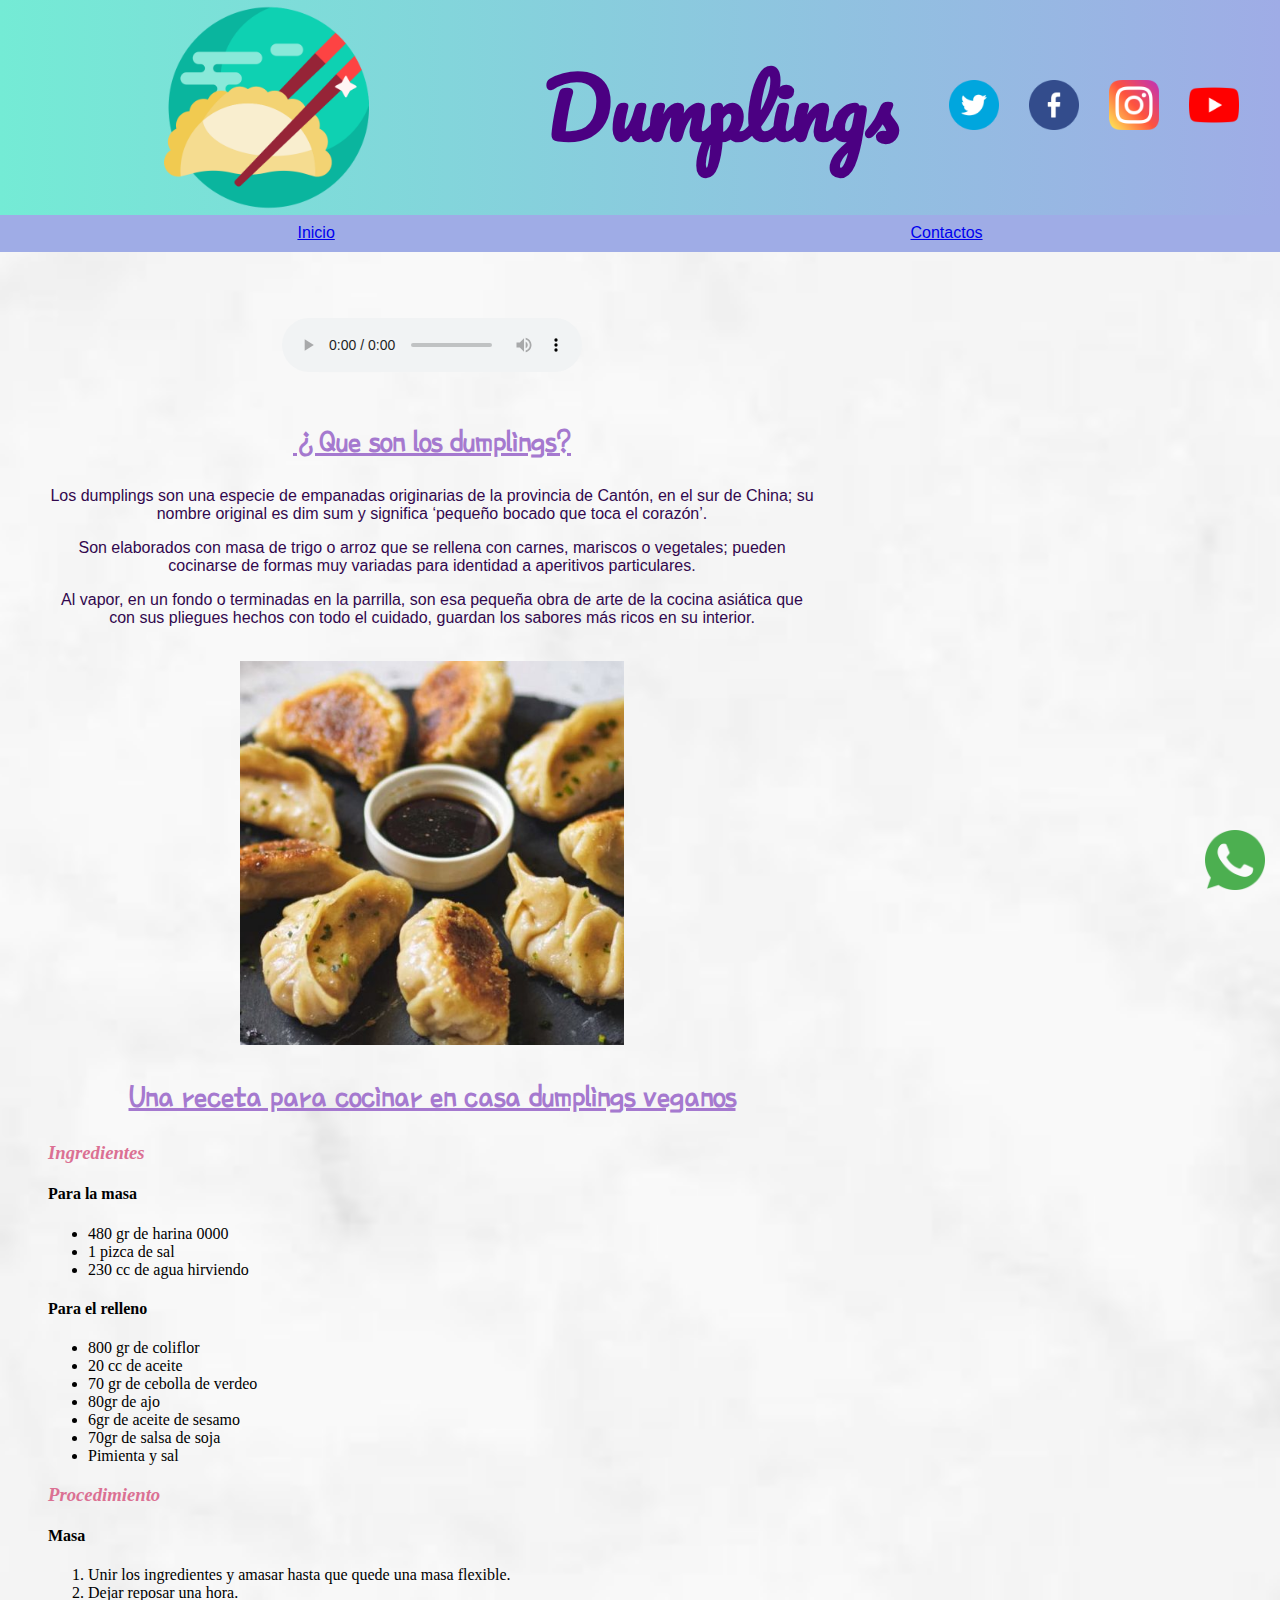
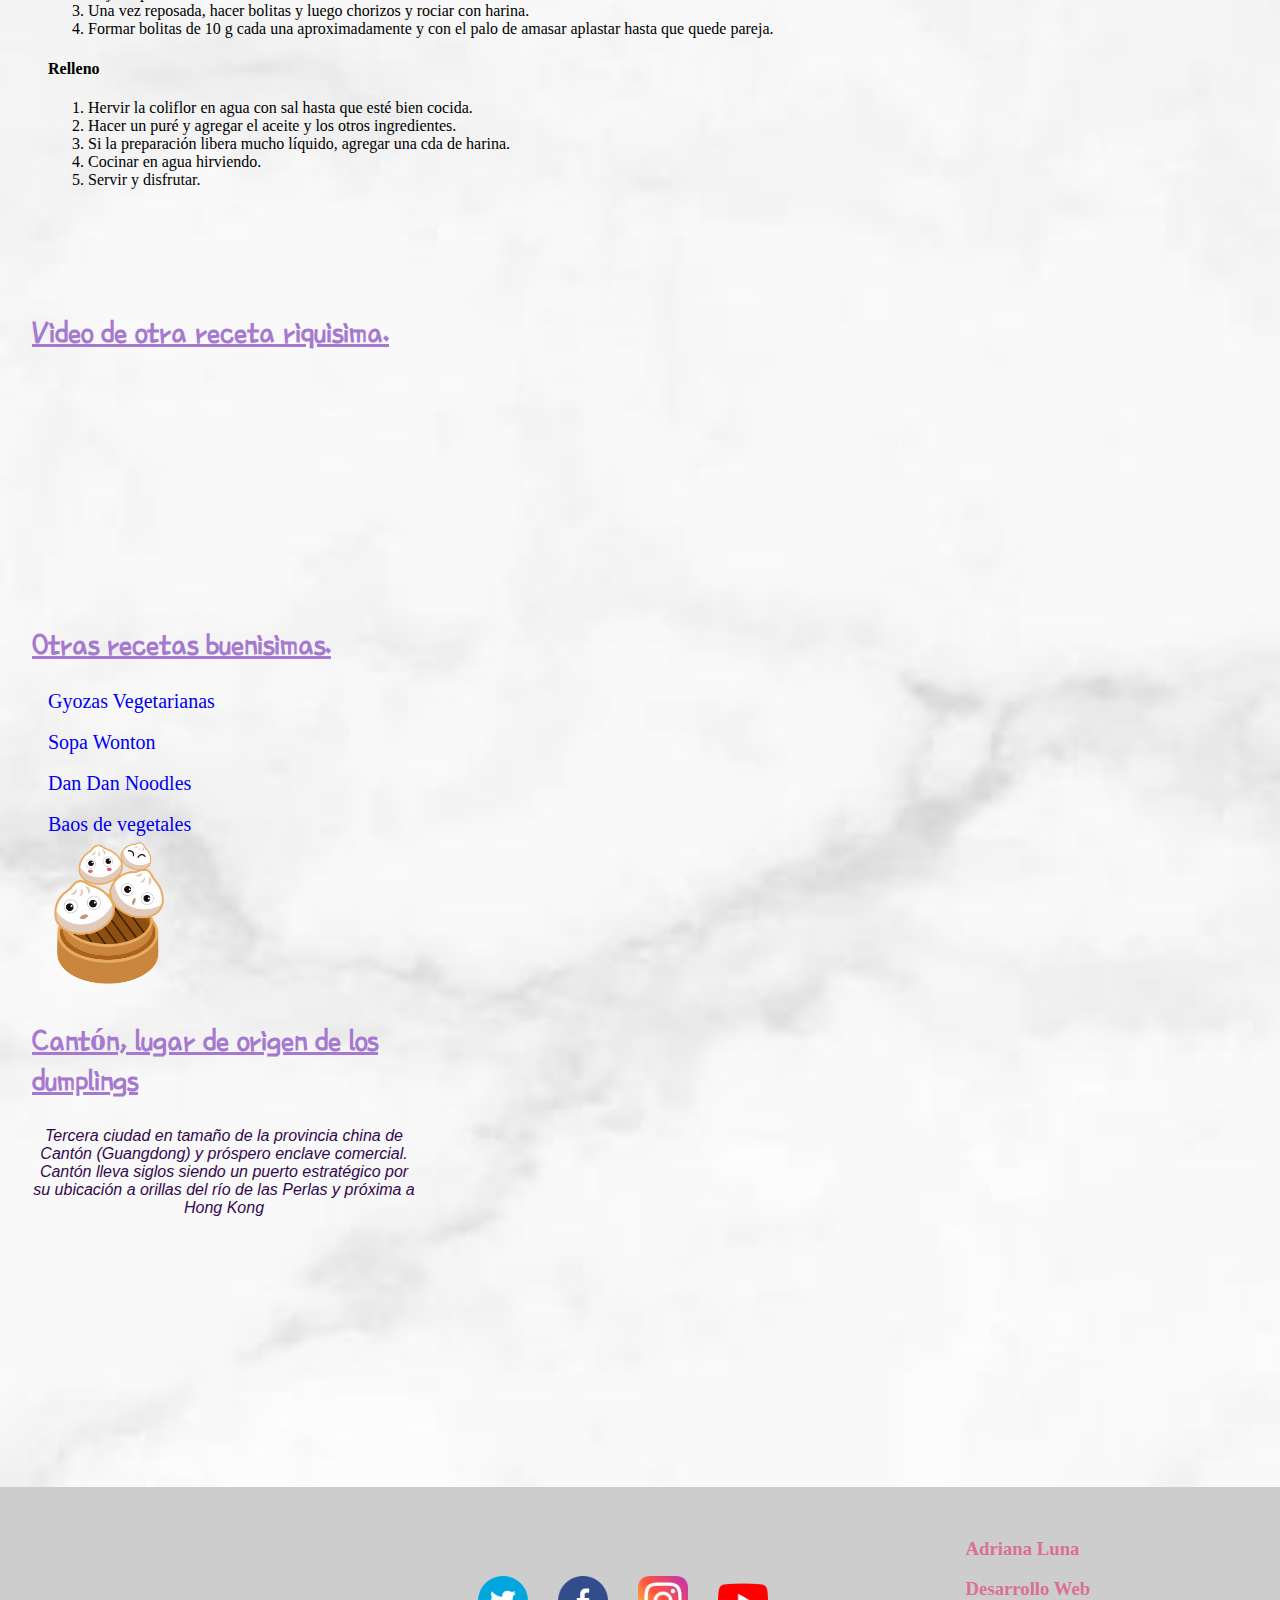
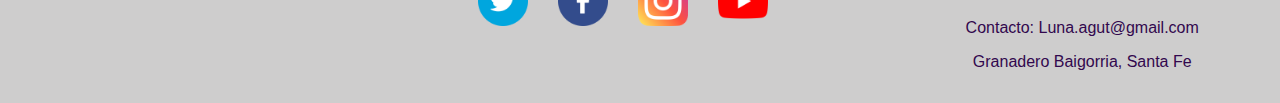
==== commit 8aaa783b: "Add files via upload" ====
--- a/index.html
+++ b/index.html
@@ -4,7 +4,7 @@
     <meta charset="UTF-8">
     <meta name="description" content="Receta Dumplings">
     <meta name="keywords" content="Dumplings, Receta, Gyoza">
-    <meta name="autor" content="Adriana Luna"
+    <meta name="autor" content="Adriana Luna">
     <meta name="viewport" content="width=device-width, initial-scale=1.0">
     <title>Receta de Dumplings</title>
     <link rel="stylesheet" href="./css/estilos.css">
--- a/css/estilos.css
+++ b/css/estilos.css
@@ -16,7 +16,7 @@
     display: flex;
     justify-content: center;
     margin: 5px;
-    /* width: 25%; */    
+    /* width: 25%; */
 }
 .titulo {
     font-family:'Pacifico', cursive;
@@ -38,14 +38,14 @@
 body {
     background: rgb(205, 248, 240) url(../imagenes/fondo.jpg) ;
     background-size: cover;
-    margin: 0%;  
+    margin: 0%;
 }
 nav {
     display: flex;
     justify-content: center;
     justify-content: space-around;
     background-color: #9face6;
-    font-family: Verdana, Geneva, Tahoma, sans-serif; 
+    font-family: Verdana, Geneva, Tahoma, sans-serif;
     padding: 0.6rem;
 }
 a:hover {
@@ -111,7 +111,7 @@
     padding-top: 1rem;
 }
 .redes {
-    height: 50px; 
+    height: 50px;
     width: 50px;
     margin: 5px;
 }
@@ -121,24 +121,29 @@
     text-decoration: none;
     color: rgb(20, 7, 24);
 }
-@media (max-width: 700px ) {
-    .zen, .logo {
+@media (max-width: 575px){
+    .zen {
         display: none;
     }
 }
-@media (max-width: 800px) {
+@media (max-width: 768px){
+    header, footer{
+        flex-direction: column;
+    }
+}
+@media (max-width: 600px) {
     body {
         background-image: none;
     }
 }
-@media (min-width: 900px) {
+@media (max-width: 900px) {
     nav {
-        background-color: #d3f1ec;
+        background-color: #e7f7f4;
         font-size: 20px;
     }
 }
-@media (min-width: 570px) {
+@media (max-width: 600px) {
     .dibujo {
         display: none;
     }
-}+} 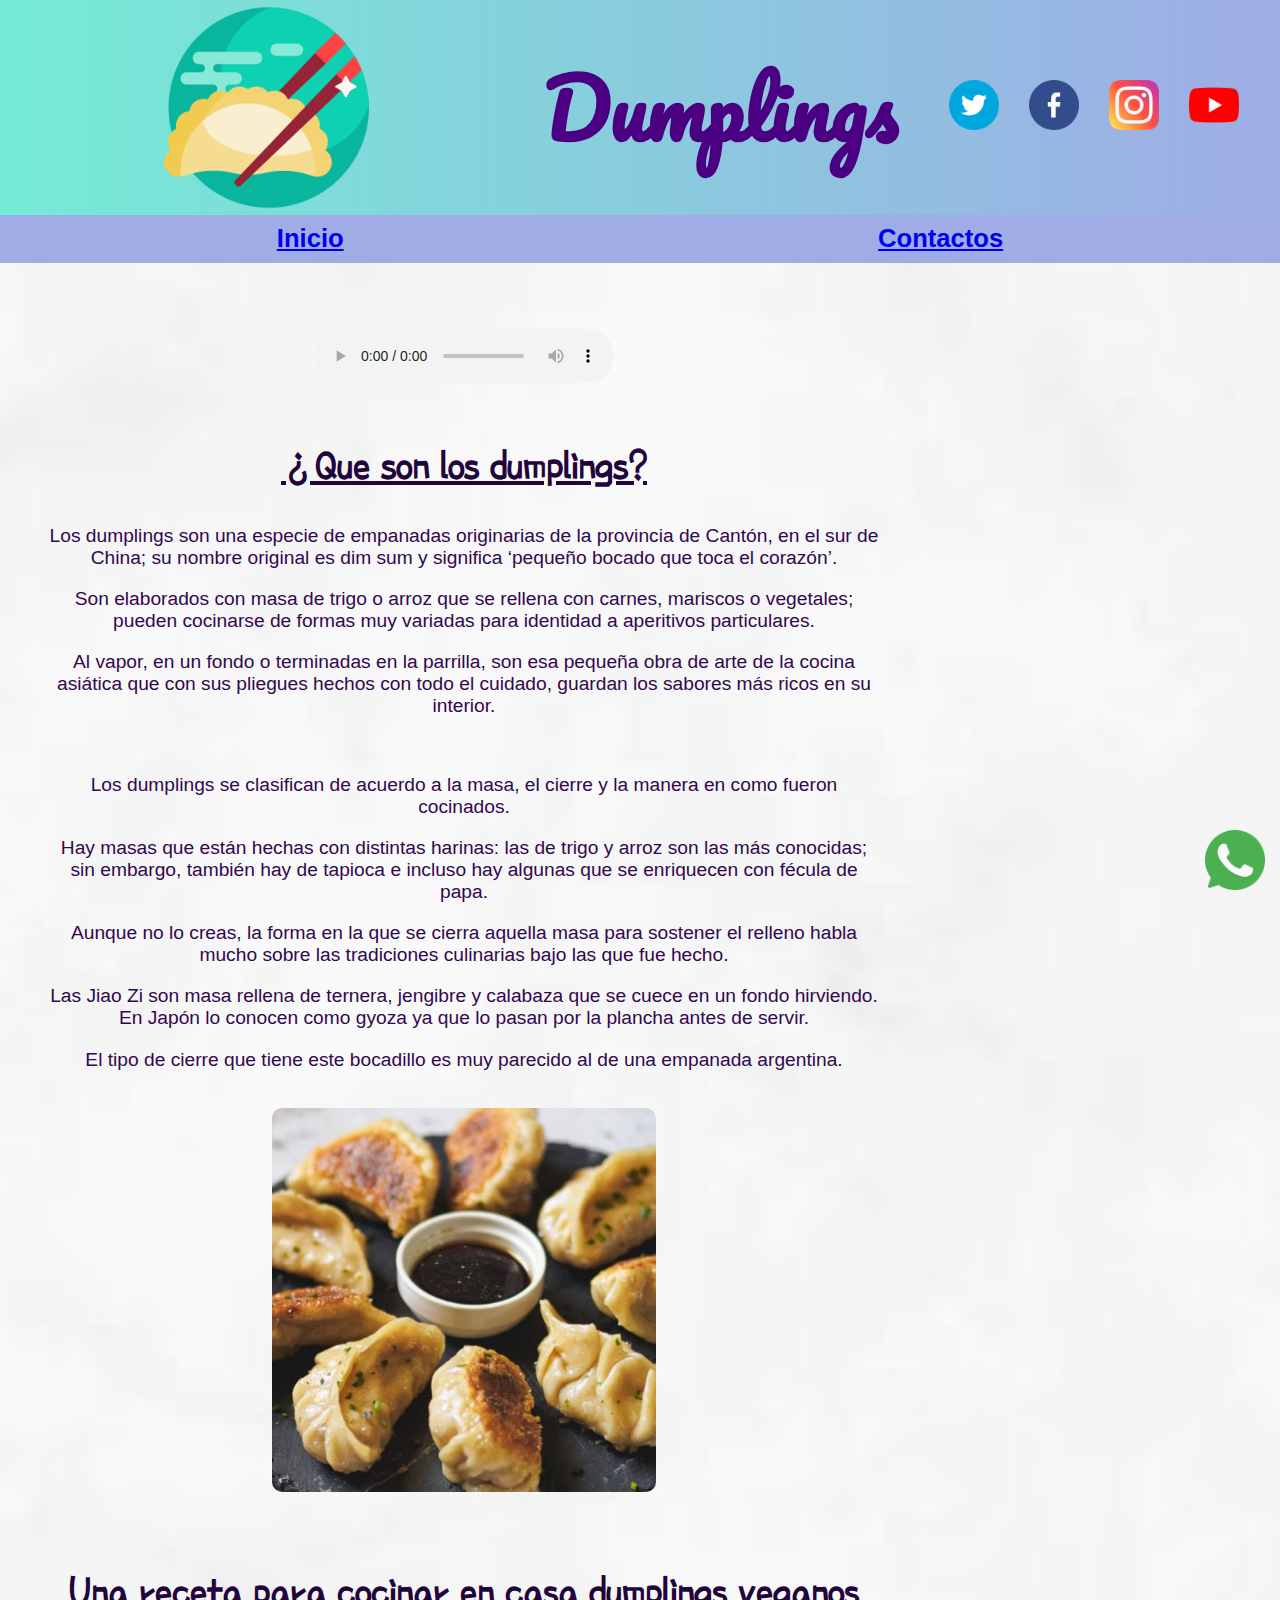
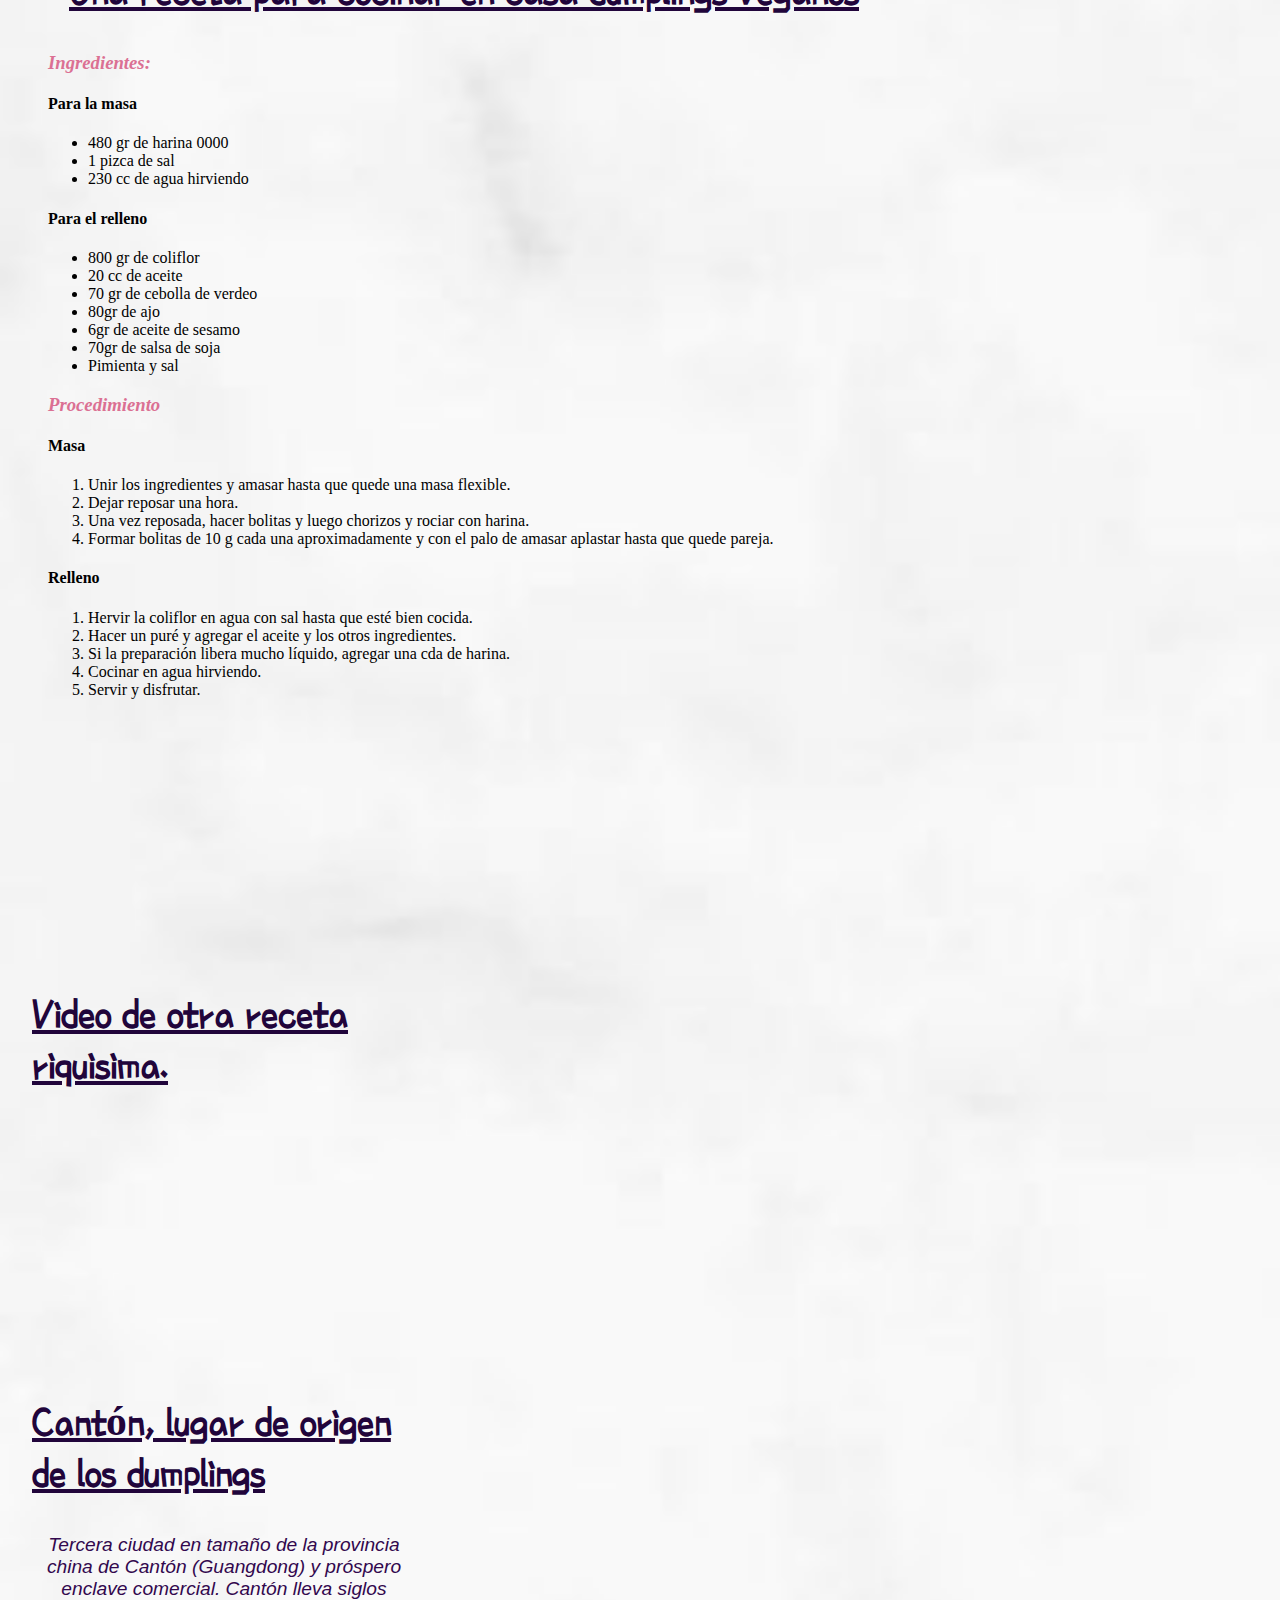
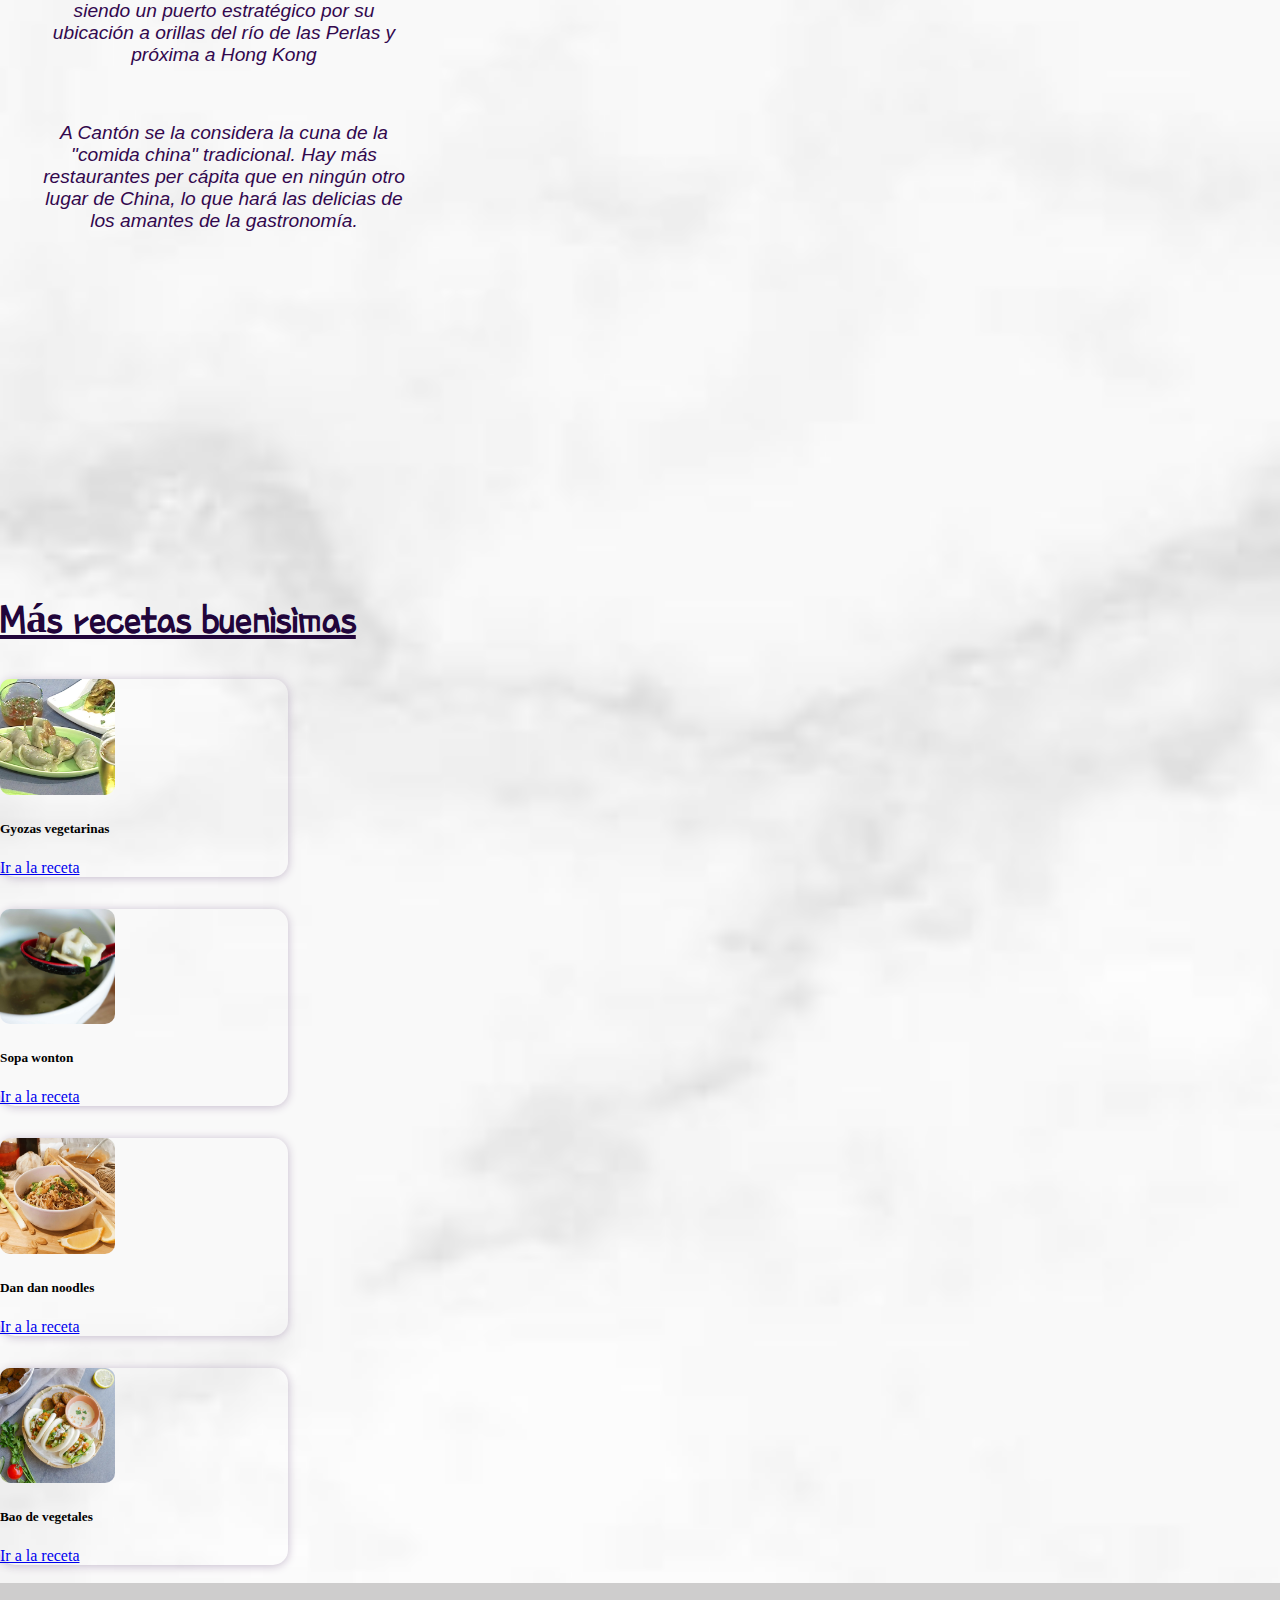
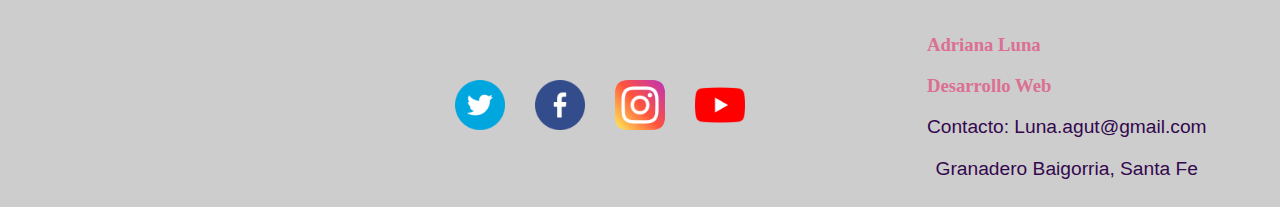
==== commit 79258b12: "Add files via upload" ====
--- a/index.html
+++ b/index.html
@@ -1,120 +1,191 @@
 <!DOCTYPE html>
 <html lang="es">
-<head>
-    <meta charset="UTF-8">
+  <head>
+    <meta charset="UTF-8" />
     <meta name="description" content="Receta Dumplings">
     <meta name="keywords" content="Dumplings, Receta, Gyoza">
     <meta name="autor" content="Adriana Luna">
     <meta name="viewport" content="width=device-width, initial-scale=1.0">
     <title>Receta de Dumplings</title>
+    <!-- CSS only -->
+    <link href="https://cdn.jsdelivr.net/npm/bootstrap@5.2.3/dist/css/bootstrap.min.css" rel="stylesheet" integrity="sha384-rbsA2VBKQhggwzxH7pPCaAqO46MgnOM80zW1RWuH61DGLwZJEdK2Kadq2F9CUG65" crossorigin="anonymous">
     <link rel="stylesheet" href="./css/estilos.css">
-</head>
-<body>
+  </head>
+  <body>
     <header>
-        <div class="logo">
-        <img src="./imagenes/dumpling.png" alt="Dumplings">
-        </div>
-        <div>
+      <div class="logo">
+        <img src="./imagenes/dumpling.png" alt="Dumplings" />
+      </div>
+      <div>
         <h1 class="titulo">Dumplings</h1>
-        </div>
-        <div class="redes1">
+      </div>
+      <div class="redes1">
         <a href="https://twitter.com/home" target="_blank"><img src="./imagenes/gorjeo.png" alt="twitter" class="redes"></a>
         <a href="https://www.facebook.com/" target="_blank"><img src="./imagenes/facebook.png" alt="facebook" class="redes"></a>
         <a href="https://www.instagram.com/" target="_blank"><img src="./imagenes/instagram.png" alt="instagram" class="redes"></a>
         <a href="https://www.youtube.com/" target="_blank"><img src="./imagenes/youtube.png" alt="youtube" class="redes"></a>
-        </div>
+      </div>
     </header>
     <nav>
-        <a href="index.html">Inicio</a>
-        <a href="contacto.html">Contactos</a>
+      <a href="index.html">Inicio</a>
+      <a href="contacto.html">Contactos</a>
     </nav>
-    <section class="mainbody"> 
-    <main> 
-    <br>
-    <center><audio controls autoplay loop src="./musica/zen-garden.mp3" class="zen"></audio></center>
-    <br>
-    <h2 class="que">¿Que son los dumplings?</h2>
-    <p>Los dumplings son una especie de empanadas originarias de la provincia de Cantón, en el sur de China; su nombre original es dim sum y significa ‘pequeño bocado que toca el corazón’.</p>
-    <p>Son elaborados con masa de trigo o arroz que se rellena con carnes, mariscos o vegetales; pueden cocinarse de formas muy variadas para identidad a aperitivos particulares.</p>
-    <p>Al vapor, en un fondo o terminadas en la parrilla, son esa pequeña obra de arte de la cocina asiática que con sus pliegues hechos con todo el cuidado, guardan los sabores más ricos en su interior.</p>
-    <br>
-    <center><img src="./imagenes/gyoza.jpg" alt="Foto de Dumplings" class="gyoza"></center>
-    <h2 class="que">Una receta para cocinar en casa dumplings veganos</h2>
-    <h3><em>Ingredientes</em></h3>
-    <h4>Para la masa</h4>
-    <ul>
-        <li>480 gr de harina 0000</li>
-        <li>1 pizca de sal</li>
-        <li>230 cc de agua hirviendo</li>
-    </ul>
-    <h4>Para el relleno</h4>
-    <ul>  
-        <li>800 gr de coliflor</li>
-        <li>20 cc de aceite</li>
-        <li>70 gr de cebolla de verdeo</li>
-        <li>80gr de ajo</li>
-        <li>6gr de aceite de sesamo</li>
-        <li>70gr de salsa de soja</li>
-        <li>Pimienta y sal</li>
-    </ul>
-    <h3><em>Procedimiento</em></h3>
-    <h4>Masa</h4>
-    <ol>
-        <li>Unir los ingredientes y amasar hasta que quede una masa flexible.</li>
-        <li>Dejar reposar una hora.</li>
-        <li>Una vez reposada, hacer bolitas y luego chorizos y rociar con harina.</li>
-        <li>Formar bolitas de 10 g cada una aproximadamente y con el palo de amasar aplastar hasta que quede pareja.</li>
-    </ol>
-    <h4>Relleno</h4>
-    <ol>
-        <li>Hervir la coliflor en agua con sal hasta que esté bien cocida.</li>
-        <li>Hacer un puré y agregar el aceite y los otros ingredientes.</li>
-        <li>Si la preparación libera mucho líquido, agregar una cda de harina.</li>
-        <li>Cocinar en agua hirviendo.</li>
-        <li>Servir y disfrutar.</li>
-    </ol>
-    </main>
-    <aside>
-    <h2>Video de otra receta riquisima.</h2>
-    <iframe width="460" height="215" src="https://www.youtube.com/embed/-Qc4FthuNMo" title="YouTube video player" frameborder="0" allow="accelerometer; autoplay; clipboard-write; encrypted-media; gyroscope; picture-in-picture" allowfullscreen></iframe>
-    <br>
-     <div>
-        <h2>Otras recetas buenisimas.</h2>
-        <a href="https://elgourmet.com/receta/gyozas-vegetarianas" target="_blank">Gyozas Vegetarianas</a>
+    <section class="mainbody">
+      <main>
+        <br>
+        <center><audio controls autoplay loop src="./musica/zen-garden.mp3" class="zen"></audio></center>
+        <br>
+        <h2 class="que">¿Que son los dumplings?</h2>
+        <p>Los dumplings son una especie de empanadas originarias de la provincia de Cantón, en el sur de China; su nombre original es dim sum y significa ‘pequeño bocado que toca el corazón’.</p>
+        <p>Son elaborados con masa de trigo o arroz que se rellena con carnes, mariscos o vegetales; pueden cocinarse de formas muy variadas para identidad a aperitivos particulares.</p>
+        <p>Al vapor, en un fondo o terminadas en la parrilla, son esa pequeña obra de arte de la cocina asiática que con sus pliegues hechos con todo el cuidado, guardan los sabores más ricos en su interior.</p>
+        <br>
+        <p>Los dumplings se clasifican de acuerdo a la masa, el cierre y la manera en como fueron cocinados.</p>
+        <p>Hay masas que están hechas con distintas harinas: las de trigo y arroz son las más conocidas; sin embargo, también hay de tapioca e incluso hay algunas que se enriquecen con fécula de papa.</p>
+        <p>Aunque no lo creas, la forma en la que se cierra aquella masa para sostener el relleno habla mucho sobre las tradiciones culinarias bajo las que fue hecho.</p>
+        <p>Las Jiao Zi son masa rellena de ternera, jengibre y calabaza que se cuece en un fondo hirviendo. En Japón lo conocen como gyoza ya que lo pasan por la plancha antes de servir.</p>
+        <p>El tipo de cierre que tiene este bocadillo es muy parecido al de una empanada argentina. </p>
+        <br>
+        <center><img src="./imagenes/gyoza.jpg" alt="Foto de Dumplings" class="gyoza"></center>
         <br>
         <br>
-        <a href="https://www.196flavors.com/es/sopa-wonton/" target="_blank">Sopa Wonton</a>
+        <h2 class="que">Una receta para cocinar en casa dumplings veganos</h2>
+        <h3><em>Ingredientes:</em></h3>
+        <h4>Para la masa</h4>
+        <ul>
+          <li>480 gr de harina 0000</li>
+          <li>1 pizca de sal</li>
+          <li>230 cc de agua hirviendo</li>
+        </ul>
+        <h4>Para el relleno</h4>
+        <ul>
+          <li>800 gr de coliflor</li>
+          <li>20 cc de aceite</li>
+          <li>70 gr de cebolla de verdeo</li>
+          <li>80gr de ajo</li>
+          <li>6gr de aceite de sesamo</li>
+          <li>70gr de salsa de soja</li>
+          <li>Pimienta y sal</li>
+        </ul>
+        <h3><em>Procedimiento</em></h3>
+        <h4>Masa</h4>
+        <ol>
+          <li>Unir los ingredientes y amasar hasta que quede una masa flexible.</li>
+          <li>Dejar reposar una hora.</li>
+          <li>Una vez reposada, hacer bolitas y luego chorizos y rociar con harina.</li>
+          <li>Formar bolitas de 10 g cada una aproximadamente y con el palo de amasar aplastar hasta que quede pareja.</li>
+        </ol>
+        <h4>Relleno</h4>
+        <ol>
+          <li>Hervir la coliflor en agua con sal hasta que esté bien cocida.</li>
+          <li>Hacer un puré y agregar el aceite y los otros ingredientes.</li>
+          <li>Si la preparación libera mucho líquido, agregar una cda de harina.</li>
+          <li>Cocinar en agua hirviendo.</li>
+          <li>Servir y disfrutar.</li>
+        </ol>
+      </main>
+      <aside>
+        <h2>Video de otra receta riquisima.</h2>
+        <iframe width="460" height="215" src="https://www.youtube.com/embed/-Qc4FthuNMo" title="YouTube video player" frameborder="0" allow="accelerometer; autoplay; clipboard-write; encrypted-media; gyroscope; picture-in-picture" allowfullscreen></iframe>
         <br>
         <br>
-        <a href="https://holaveggie.com.ar/dan-dan-noodles/" target="_blank">Dan Dan Noodles</a>
+        <h2>Cantón, lugar de origen de los dumplings</h2>
+        <p>
+          <em>Tercera ciudad en tamaño de la provincia china de Cantón
+            (Guangdong) y próspero enclave comercial. Cantón lleva siglos siendo
+            un puerto estratégico por su ubicación a orillas del río de las
+            Perlas y próxima a Hong Kong</em>
+        </p>
+        <br>
+        <p><em>A Cantón se la considera la cuna de la "comida china" tradicional. Hay más restaurantes per cápita que en ningún otro lugar de China, lo que hará las delicias de los amantes de la gastronomía.</em></p>
         <br>
         <br>
-        <a href="https://www.lanacion.com.ar/recetas/pan-bao-relleno-de-vegetales-nid19052021/" target="_blank">Baos de vegetales</a>
-        <br>
-        <img class="dibujo" src="./imagenes/dump.png" alt="Dibujo dumpling">
-        </div>
-    <h2>Cantón, lugar de origen de los dumplings</h2>
-    <p><em>Tercera ciudad en tamaño de la provincia china de Cantón (Guangdong) y próspero enclave comercial. Cantón lleva siglos siendo un puerto estratégico por su ubicación a orillas del río de las Perlas y próxima a Hong Kong</em></p>
-    <iframe src="https://www.google.com/maps/embed?pb=!1m18!1m12!1m3!1d573008.3644802301!2d112.947658010241!3d23.125981853018622!2m3!1f0!2f0!3f0!3m2!1i1024!2i768!4f13.1!3m3!1m2!1s0x3402f895a35c2bc7%3A0xe59e075adeae415!2sCant%C3%B3n%2C%20Provincia%20de%20Cant%C3%B3n%2C%20China!5e1!3m2!1ses-419!2sar!4v1665897024070!5m2!1ses-419!2sar" width="300" height="200" style="border:0;" allowfullscreen="" loading="lazy" referrerpolicy="no-referrer-when-downgrade"></iframe>
-    </aside>
+        <iframe src="https://www.google.com/maps/embed?pb=!1m18!1m12!1m3!1d573008.3644802301!2d112.947658010241!3d23.125981853018622!2m3!1f0!2f0!3f0!3m2!1i1024!2i768!4f13.1!3m3!1m2!1s0x3402f895a35c2bc7%3A0xe59e075adeae415!2sCant%C3%B3n%2C%20Provincia%20de%20Cant%C3%B3n%2C%20China!5e1!3m2!1ses-419!2sar!4v1665897024070!5m2!1ses-419!2sar" width="300" height="200" style="border: 0" allowfullscreen="" loading="lazy" referrerpolicy="no-referrer-when-downgrade"></iframe>
+      </aside>
     </section>
     <br>
+    <br>
+    <section>
+      
+      <div class="container">
+        <h2 class="titlecards">Más recetas buenisimas</h2>
+        <div class="row">
+          <div class="col-sm-12 col-md-6 col-lg-3">
+            <div class="card" style="width: 18rem">
+              <img src="./imagenes/receta1.jfif" class="card-img-top" alt="Gyosas vegetarianas">
+              <div class="card-body">
+                <h5 class="card-title">Gyozas vegetarinas</h5>
+                <p class="card-text"></p>
+                <a href="https://elgourmet.com/receta/gyozas-vegetarianas" class="btn btn-primary">Ir a la receta</a>
+              </div>
+            </div>
+          </div>
+          <div class="col-sm-12 col-md-6 col-lg-3">
+            <div class="card" style="width: 18rem">
+              <img src="./imagenes/Wonton1.jpg" class="card-img-top" alt="Sopa de wonton">
+              <div class="card-body">
+                <h5 class="card-title">Sopa wonton</h5>
+                <p class="card-text"></p>
+                <a href="https://www.196flavors.com/es/sopa-wonton/" class="btn btn-primary">Ir a la receta</a>
+              </div>
+            </div>
+          </div>
+          <div class="col-sm-12 col-md-6 col-lg-3">
+            <div class="card" style="width: 18rem">
+              <img src="./imagenes/noodles-fideos-chinos-dan-dan-0.jpg" class="card-img-top" alt="Dan dan noodles">
+              <div class="card-body">
+                <h5 class="card-title">Dan dan noodles</h5>
+                <p class="card-text"></p>
+                <a href="https://www.elcuadernodemisrecetas.com/noodles-dan-dan/" class="btn btn-primary">Ir a la receta</a>
+              </div>
+            </div>
+          </div>
+          <div class="col-sm-12 col-md-6 col-lg-3">
+            <div class="card" style="width: 18rem">
+              <img src="./imagenes/bao.jpg" class="card-img-top" alt="Bao de vegetales" />
+              <div class="card-body">
+                <h5 class="card-title">Bao de vegetales</h5>
+                <p class="card-text"></p>
+                <a href="https://www.lanacion.com.ar/recetas/pan-bao-relleno-de-vegetales-nid19052021/" class="btn btn-primary">Ir a la receta</a>
+              </div>
+            </div>
+          </div>
+        </div>
+      </div>
+    </section>
+    <br />
     <footer>
-    <iframe src="https://www.google.com/maps/embed?pb=!1m18!1m12!1m3!1d4739.6419668962335!2d-60.71923052314204!3d-32.86026186599441!2m3!1f0!2f0!3f0!3m2!1i1024!2i768!4f13.1!3m3!1m2!1s0x95b653c2c93250f5%3A0x8a94fd00ff6f2af7!2sGranadero%20Baigorria%2C%20Santa%20Fe!5e0!3m2!1ses-419!2sar!4v1667074337617!5m2!1ses-419!2sar" width="200" height="200" style="border:0;" allowfullscreen="" loading="lazy" referrerpolicy="no-referrer-when-downgrade"></iframe>
-    <div class="redes1">
-    <a href="https://twitter.com/home" target="_blank"><img src="./imagenes/gorjeo.png" alt="twitter" class="redes"></a>
-    <a href="https://www.facebook.com/" target="_blank"><img src="./imagenes/facebook.png" alt="facebook" class="redes"></a>
-    <a href="https://www.instagram.com/" target="_blank"><img src="./imagenes/instagram.png" alt="instagram" class="redes"></a>
-    <a href="https://www.youtube.com/" target="_blank"><img src="./imagenes/youtube.png" alt="youtube" class="redes"></a>
-    </div>
-    <div class="infopersonal">
-    <h3>Adriana Luna</h3>
-    <h3>Desarrollo Web</h3>
-    <p>Contacto: Luna.agut@gmail.com</p>
-    <p>Granadero Baigorria, Santa Fe</p>
-    </div>
+      <iframe
+        src="https://www.google.com/maps/embed?pb=!1m18!1m12!1m3!1d4739.6419668962335!2d-60.71923052314204!3d-32.86026186599441!2m3!1f0!2f0!3f0!3m2!1i1024!2i768!4f13.1!3m3!1m2!1s0x95b653c2c93250f5%3A0x8a94fd00ff6f2af7!2sGranadero%20Baigorria%2C%20Santa%20Fe!5e0!3m2!1ses-419!2sar!4v1667074337617!5m2!1ses-419!2sar" width="200" height="200" style="border: 0" allowfullscreen="" loading="lazy" referrerpolicy="no-referrer-when-downgrade"></iframe>
+      <div class="redes1">
+        <a href="https://twitter.com/home" target="_blank"
+          ><img src="./imagenes/gorjeo.png" alt="twitter" class="redes"
+        /></a>
+        <a href="https://www.facebook.com/" target="_blank"
+          ><img src="./imagenes/facebook.png" alt="facebook" class="redes"
+        /></a>
+        <a href="https://www.instagram.com/" target="_blank"
+          ><img src="./imagenes/instagram.png" alt="instagram" class="redes"
+        /></a>
+        <a href="https://www.youtube.com/" target="_blank"
+          ><img src="./imagenes/youtube.png" alt="youtube" class="redes"
+        /></a>
+      </div>
+      <div class="infopersonal">
+        <h3>Adriana Luna</h3>
+        <h3>Desarrollo Web</h3>
+        <p>Contacto: Luna.agut@gmail.com</p>
+        <p>Granadero Baigorria, Santa Fe</p>
+      </div>
     </footer>
     <a href="https://wa.me/5493413188508">
-    <img class="iconowhat" src="./imagenes/whatsapp.png" alt="icono"></a>
-</body>
-</html>+      <img class="iconowhat" src="./imagenes/whatsapp.png" alt="icono"
+    /></a>
+    <!-- JavaScript Bundle with Popper -->
+    <script
+      src="https://cdn.jsdelivr.net/npm/bootstrap@5.2.3/dist/js/bootstrap.bundle.min.js"
+      integrity="sha384-kenU1KFdBIe4zVF0s0G1M5b4hcpxyD9F7jL+jjXkk+Q2h455rYXK/7HAuoJl+0I4"
+      crossorigin="anonymous"
+    ></script>
+  </body>
+</html>
--- a/css/estilos.css
+++ b/css/estilos.css
@@ -38,6 +38,7 @@
 body {
     background: rgb(205, 248, 240) url(../imagenes/fondo.jpg) ;
     background-size: cover;
+    align-items: center;
     margin: 0%;
 }
 nav {
@@ -45,6 +46,8 @@
     justify-content: center;
     justify-content: space-around;
     background-color: #9face6;
+    font-weight: bold;
+    font-size: 1.6rem;
     font-family: Verdana, Geneva, Tahoma, sans-serif;
     padding: 0.6rem;
 }
@@ -60,18 +63,20 @@
     /* justify-items: center; */
 }
 h2 {
-    color:rgb(165, 121, 207);
-    font-size: 200%;
+    color:rgb(33, 5, 59);
+    font-size: 2.6rem;
     text-decoration-line: underline;
     font-family: 'Poor Story', cursive;
 }
 p {
     color: rgb(50, 8, 78);
     font-family: Arial, Helvetica, sans-serif;
+    font-size: 1.2rem;
     text-align: center;
 }
 img {
     width: 40%;
+    border-radius: 10px;
 }
 .gyoza {
     width: 30vw;
@@ -90,17 +95,30 @@
     right: 15px;
 }
 main {
-    width: 60%;
+    width: 65%;
     padding: 3rem;
 }
 aside {
+    padding-top: 10rem;
     width: 30%;
-    padding: 2rem;
+    margin: 2rem;
 }
 aside a {
     text-decoration: none;
     margin: 1rem;
     font-size: 20px;
+}
+/* .titlecards {
+    margin: 6rem; */
+/* } */
+.card {
+    margin-top: 2rem;
+    border-radius: 15px;
+    box-shadow: 0px 1px 10px rgb(197, 186, 204) ;
+}
+.card:hover {
+    box-shadow: 5px 5px 20px rgb(95, 90, 99);
+    transform: translateY(-4%);
 }
 footer {
     display: flex;
@@ -108,7 +126,7 @@
     justify-content: space-around;
     align-items: center;
     background-color: rgb(206, 205, 205);
-    padding-top: 1rem;
+    padding-top: 1.5rem;
 }
 .redes {
     height: 50px;
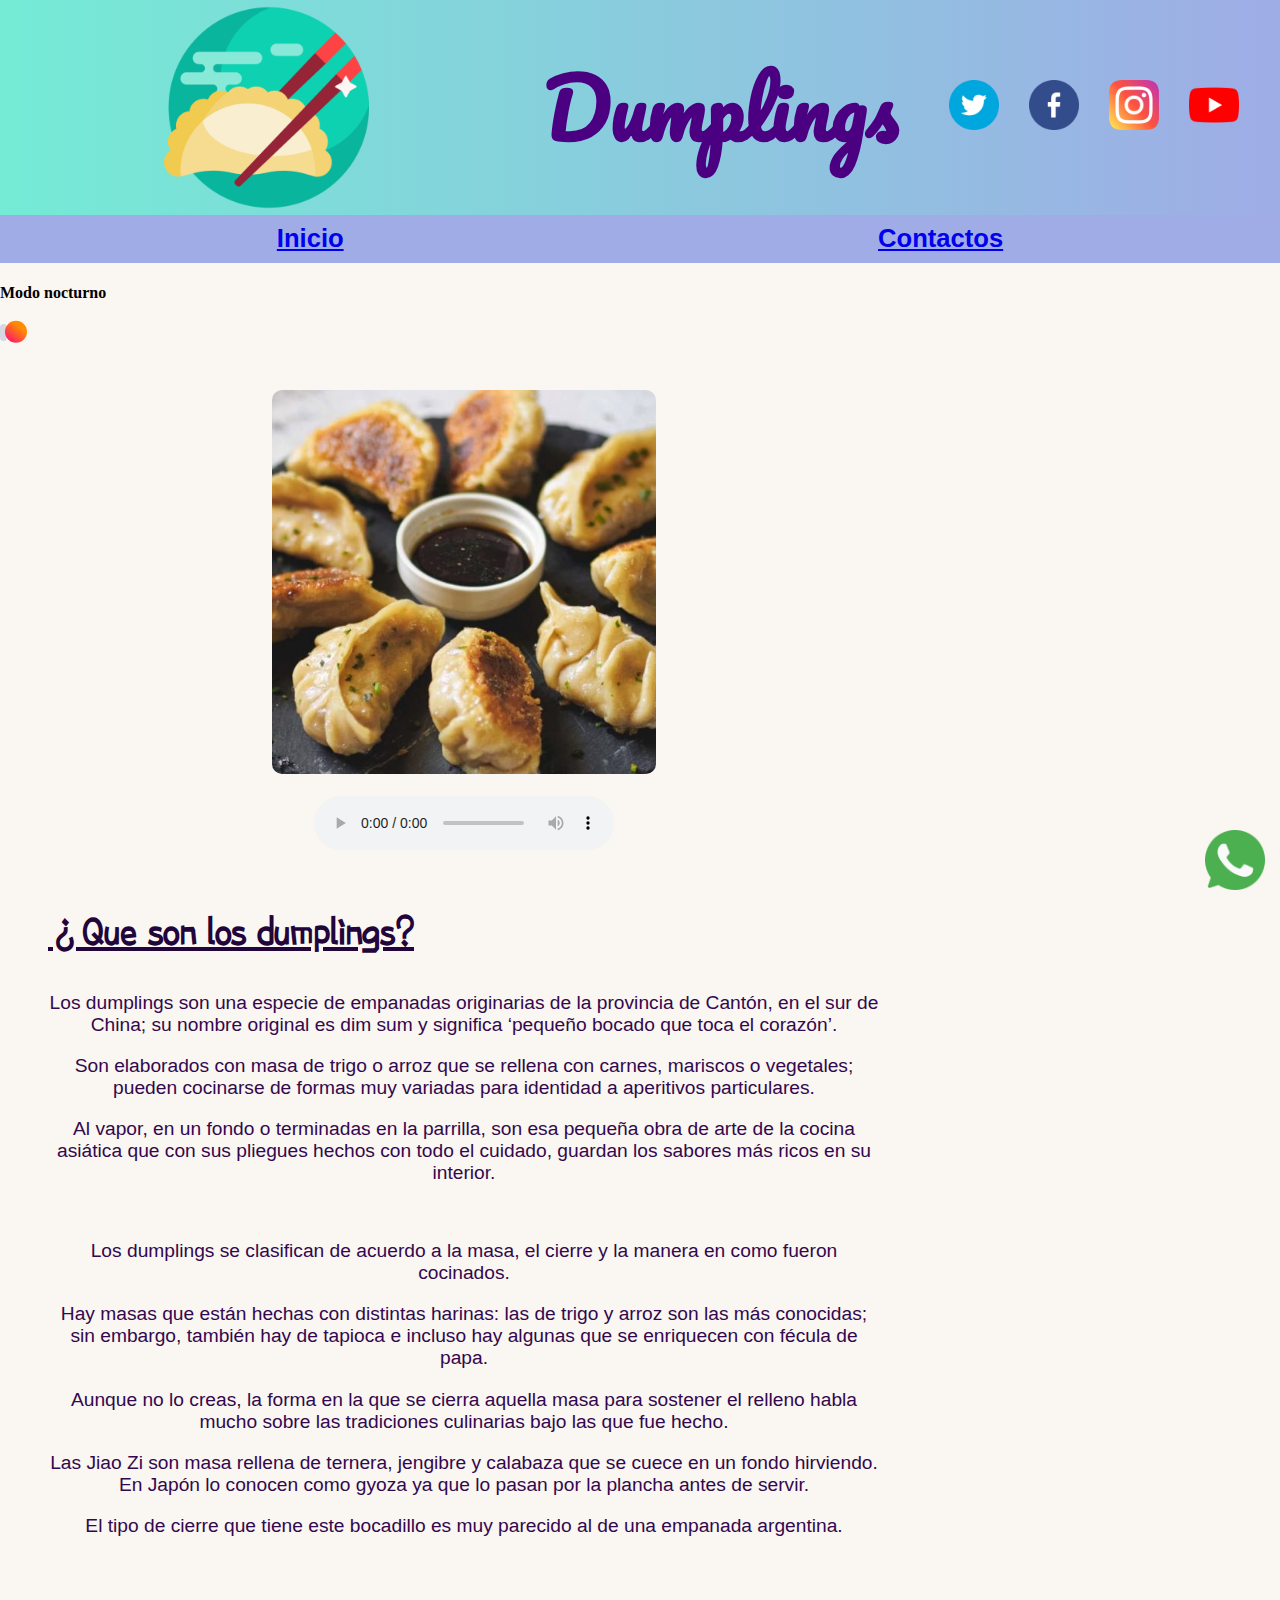
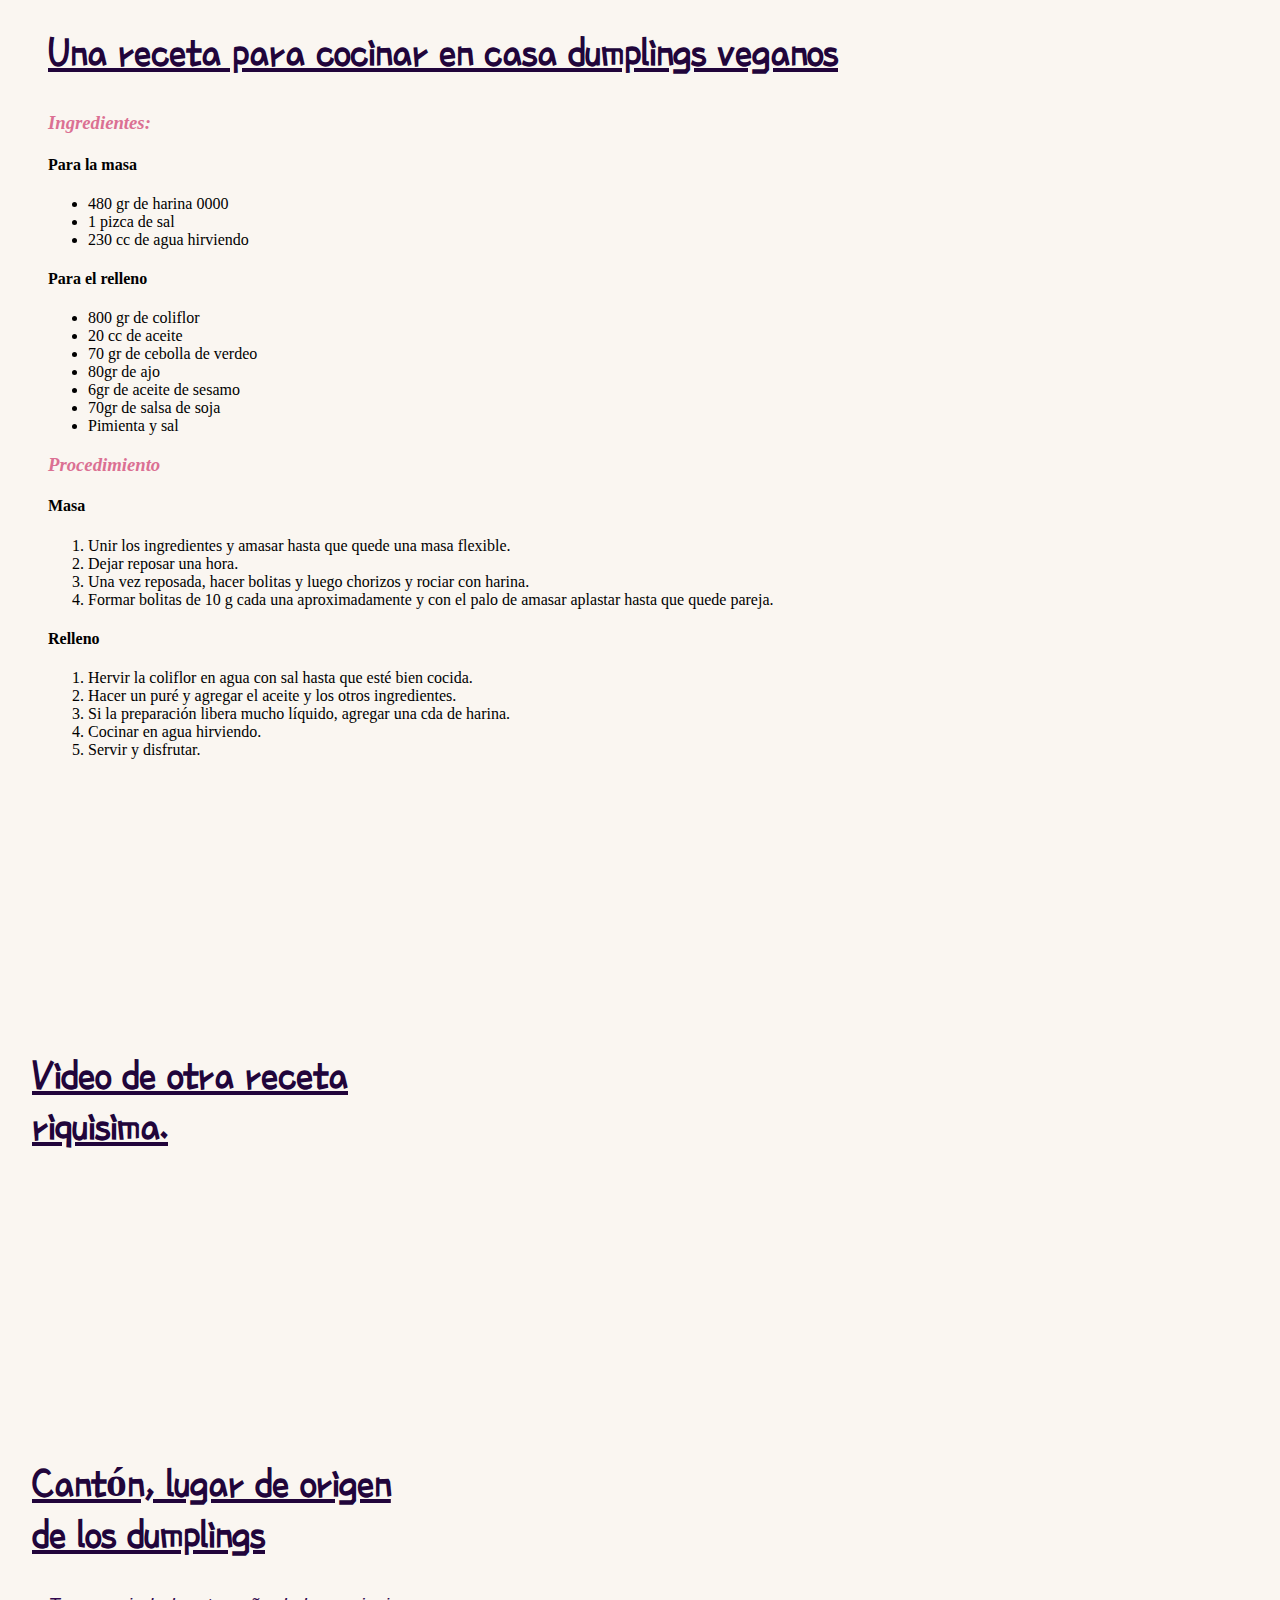
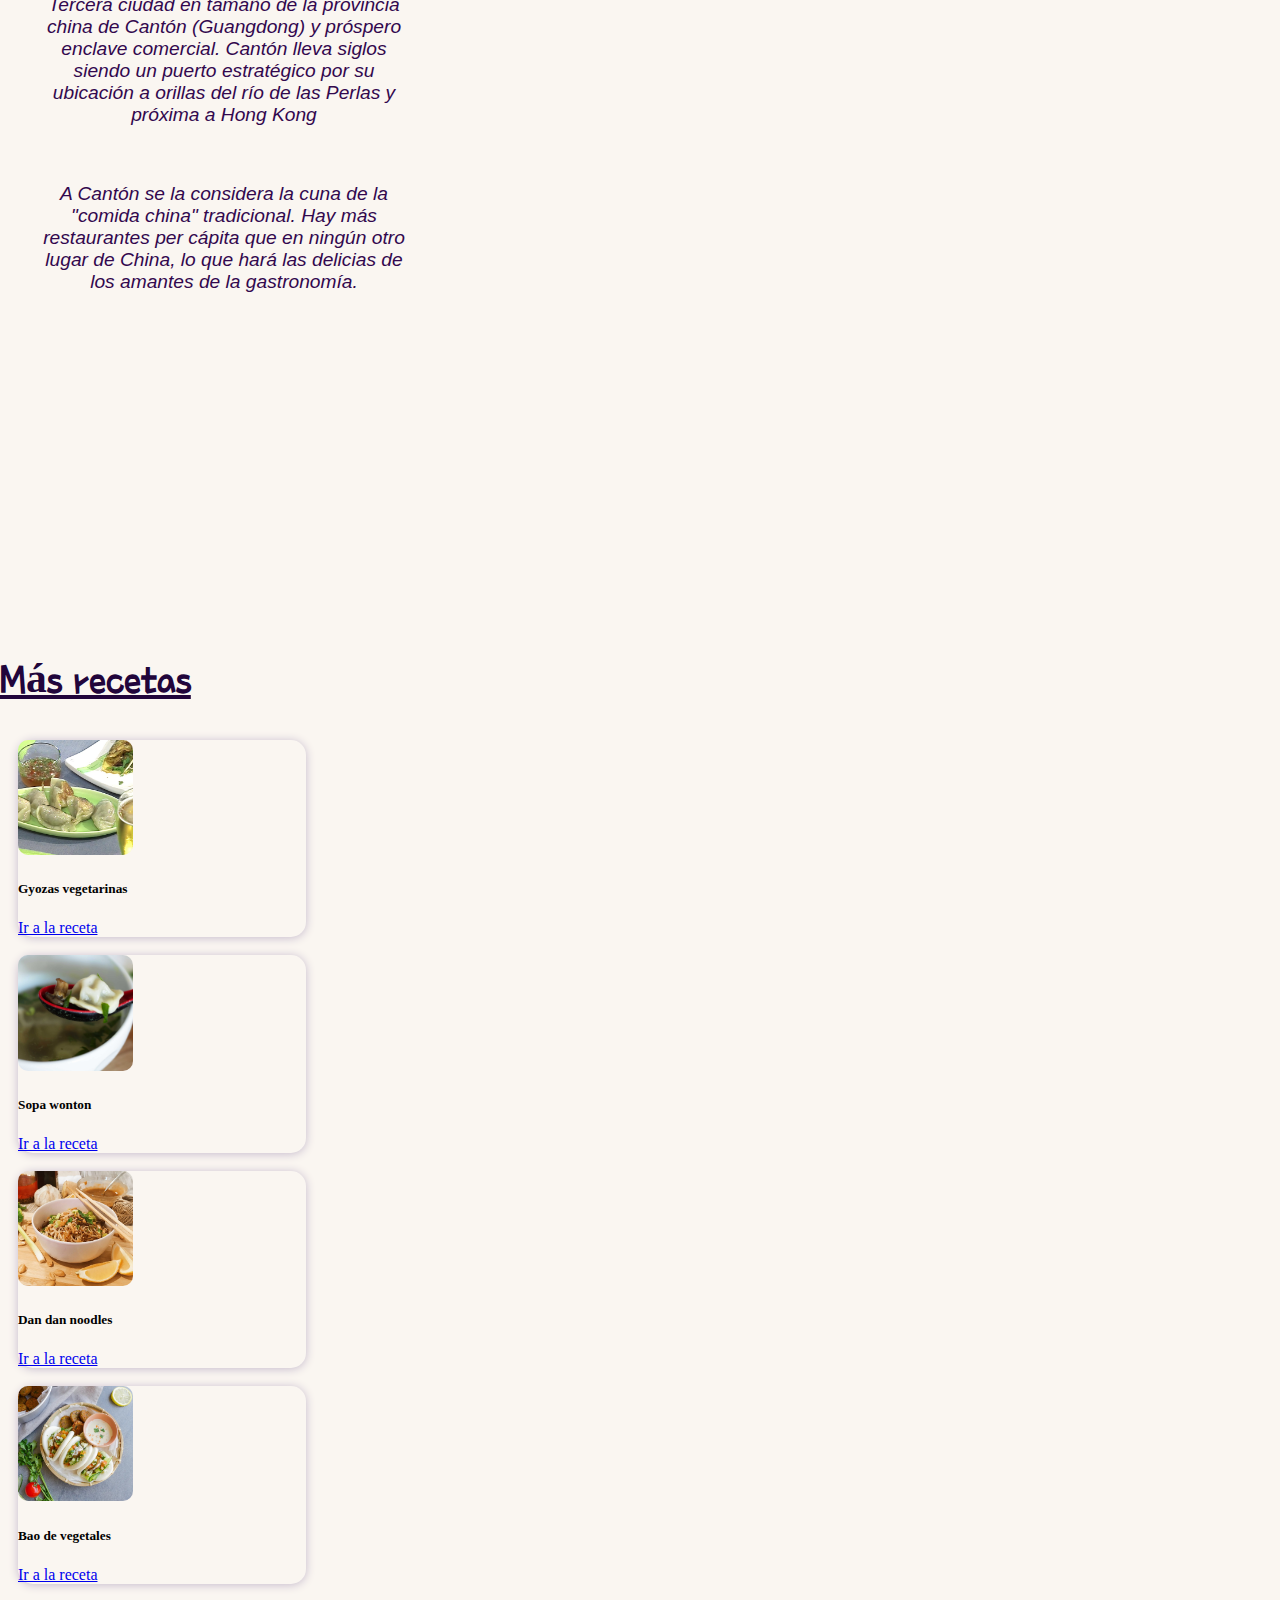
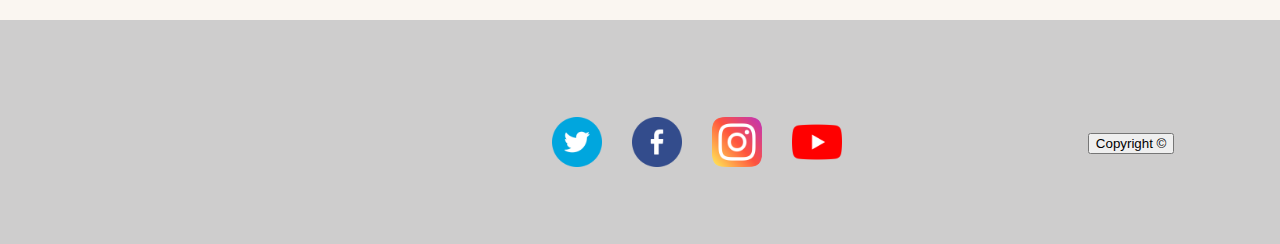
==== commit dc597b51: "Add files via upload" ====
--- a/index.html
+++ b/index.html
@@ -10,6 +10,9 @@
     <!-- CSS only -->
     <link href="https://cdn.jsdelivr.net/npm/bootstrap@5.2.3/dist/css/bootstrap.min.css" rel="stylesheet" integrity="sha384-rbsA2VBKQhggwzxH7pPCaAqO46MgnOM80zW1RWuH61DGLwZJEdK2Kadq2F9CUG65" crossorigin="anonymous">
     <link rel="stylesheet" href="./css/estilos.css">
+    <script>
+      alert("Hola! Bienvenidos a la receta mas rica de dumplings")
+    </script>
   </head>
   <body>
     <header>
@@ -24,18 +27,27 @@
         <a href="https://www.facebook.com/" target="_blank"><img src="./imagenes/facebook.png" alt="facebook" class="redes"></a>
         <a href="https://www.instagram.com/" target="_blank"><img src="./imagenes/instagram.png" alt="instagram" class="redes"></a>
         <a href="https://www.youtube.com/" target="_blank"><img src="./imagenes/youtube.png" alt="youtube" class="redes"></a>
-      </div>
+     </div>  
     </header>
     <nav>
       <a href="index.html">Inicio</a>
       <a href="contacto.html">Contactos</a>
     </nav>
-    <section class="mainbody">
+    <div>
+      <h4>Modo nocturno</h4>
+    <label class="switch">
+      <input type="checkbox">
+      <span class="slider"></span>
+    </label>
+  </div>
+      <section class="mainbody">
       <main>
+        <center><img src="./imagenes/gyoza.jpg" alt="Foto de Dumplings" class="gyoza"></center>
         <br>
         <center><audio controls autoplay loop src="./musica/zen-garden.mp3" class="zen"></audio></center>
         <br>
-        <h2 class="que">¿Que son los dumplings?</h2>
+        <div>
+        <h2>¿Que son los dumplings?</h2>
         <p>Los dumplings son una especie de empanadas originarias de la provincia de Cantón, en el sur de China; su nombre original es dim sum y significa ‘pequeño bocado que toca el corazón’.</p>
         <p>Son elaborados con masa de trigo o arroz que se rellena con carnes, mariscos o vegetales; pueden cocinarse de formas muy variadas para identidad a aperitivos particulares.</p>
         <p>Al vapor, en un fondo o terminadas en la parrilla, son esa pequeña obra de arte de la cocina asiática que con sus pliegues hechos con todo el cuidado, guardan los sabores más ricos en su interior.</p>
@@ -46,10 +58,8 @@
         <p>Las Jiao Zi son masa rellena de ternera, jengibre y calabaza que se cuece en un fondo hirviendo. En Japón lo conocen como gyoza ya que lo pasan por la plancha antes de servir.</p>
         <p>El tipo de cierre que tiene este bocadillo es muy parecido al de una empanada argentina. </p>
         <br>
-        <center><img src="./imagenes/gyoza.jpg" alt="Foto de Dumplings" class="gyoza"></center>
-        <br>
-        <br>
-        <h2 class="que">Una receta para cocinar en casa dumplings veganos</h2>
+        <br>
+        <h2>Una receta para cocinar en casa dumplings veganos</h2>
         <h3><em>Ingredientes:</em></h3>
         <h4>Para la masa</h4>
         <ul>
@@ -83,6 +93,7 @@
           <li>Cocinar en agua hirviendo.</li>
           <li>Servir y disfrutar.</li>
         </ol>
+      </div>
       </main>
       <aside>
         <h2>Video de otra receta riquisima.</h2>
@@ -106,12 +117,11 @@
     <br>
     <br>
     <section>
-      
-      <div class="container">
-        <h2 class="titlecards">Más recetas buenisimas</h2>
-        <div class="row">
-          <div class="col-sm-12 col-md-6 col-lg-3">
-            <div class="card" style="width: 18rem">
+        <div class="container">
+         <div class="row">
+          <h2 class="titlecards">Más recetas</h2>
+          <div class="col-sm-12 col-md-6 col-lg-3">
+            <div class="card" style="width: 18rem;">
               <img src="./imagenes/receta1.jfif" class="card-img-top" alt="Gyosas vegetarianas">
               <div class="card-body">
                 <h5 class="card-title">Gyozas vegetarinas</h5>
@@ -121,7 +131,7 @@
             </div>
           </div>
           <div class="col-sm-12 col-md-6 col-lg-3">
-            <div class="card" style="width: 18rem">
+            <div class="card" style="width: 18rem;">
               <img src="./imagenes/Wonton1.jpg" class="card-img-top" alt="Sopa de wonton">
               <div class="card-body">
                 <h5 class="card-title">Sopa wonton</h5>
@@ -131,7 +141,7 @@
             </div>
           </div>
           <div class="col-sm-12 col-md-6 col-lg-3">
-            <div class="card" style="width: 18rem">
+            <div class="card" style="width: 18rem;">
               <img src="./imagenes/noodles-fideos-chinos-dan-dan-0.jpg" class="card-img-top" alt="Dan dan noodles">
               <div class="card-body">
                 <h5 class="card-title">Dan dan noodles</h5>
@@ -141,7 +151,7 @@
             </div>
           </div>
           <div class="col-sm-12 col-md-6 col-lg-3">
-            <div class="card" style="width: 18rem">
+            <div class="card" style="width: 18rem;">
               <img src="./imagenes/bao.jpg" class="card-img-top" alt="Bao de vegetales" />
               <div class="card-body">
                 <h5 class="card-title">Bao de vegetales</h5>
@@ -153,7 +163,7 @@
         </div>
       </div>
     </section>
-    <br />
+      <br />
     <footer>
       <iframe
         src="https://www.google.com/maps/embed?pb=!1m18!1m12!1m3!1d4739.6419668962335!2d-60.71923052314204!3d-32.86026186599441!2m3!1f0!2f0!3f0!3m2!1i1024!2i768!4f13.1!3m3!1m2!1s0x95b653c2c93250f5%3A0x8a94fd00ff6f2af7!2sGranadero%20Baigorria%2C%20Santa%20Fe!5e0!3m2!1ses-419!2sar!4v1667074337617!5m2!1ses-419!2sar" width="200" height="200" style="border: 0" allowfullscreen="" loading="lazy" referrerpolicy="no-referrer-when-downgrade"></iframe>
@@ -171,11 +181,12 @@
           ><img src="./imagenes/youtube.png" alt="youtube" class="redes"
         /></a>
       </div>
-      <div class="infopersonal">
-        <h3>Adriana Luna</h3>
+      <div>
+        <button type="button" class="btn btn-info" onclick="copy()">Copyright ©</button>
+        <!-- <h3>Adriana Luna</h3>
         <h3>Desarrollo Web</h3>
         <p>Contacto: Luna.agut@gmail.com</p>
-        <p>Granadero Baigorria, Santa Fe</p>
+        <p>Granadero Baigorria, Santa Fe</p> -->
       </div>
     </footer>
     <a href="https://wa.me/5493413188508">
@@ -185,7 +196,7 @@
     <script
       src="https://cdn.jsdelivr.net/npm/bootstrap@5.2.3/dist/js/bootstrap.bundle.min.js"
       integrity="sha384-kenU1KFdBIe4zVF0s0G1M5b4hcpxyD9F7jL+jjXkk+Q2h455rYXK/7HAuoJl+0I4"
-      crossorigin="anonymous"
-    ></script>
+      crossorigin="anonymous"></script>
+    <script src="./js/javascript.js"></script>
   </body>
 </html>
--- a/css/estilos.css
+++ b/css/estilos.css
@@ -9,7 +9,6 @@
     /* justify-items: center; */
     align-items: center;
     background-image: linear-gradient(to right, #74ebd5 0%, #9face6 100%);
-    /* background-color: rgb(243, 237, 241) ;  */
     min-height: 20vh;
 }
 .logo {
@@ -36,10 +35,13 @@
     padding: 10px;
 }
 body {
-    background: rgb(205, 248, 240) url(../imagenes/fondo.jpg) ;
-    background-size: cover;
+    background-color: rgb(250, 246, 241);
     align-items: center;
     margin: 0%;
+}
+.modo {
+    margin: 0.5rem;
+    border-radius: 2px ;
 }
 nav {
     display: flex;
@@ -56,6 +58,67 @@
     font-style: oblique;
     font-weight: bold;
 }
+
+
+/* modo nocturno */
+.switch{
+    position: relative;
+    width: 3.5rem;
+    height: 2rem;
+}
+.switch input{
+    opacity: 0;
+    width: 0;
+    height: 0;
+}
+.slider{
+    position: absolute;
+    cursor: pointer;
+    top: 0;
+    left: 0;
+    right: 0;
+    bottom: 0;
+    background-color: rgb(215, 215, 228);
+    transition: 0.4s;
+    border-radius: 30px;
+}
+.slider::before{
+    position: absolute;
+    content: "";
+    height: 1.4rem;
+    width: 1.4rem;
+    border-radius: 20px;
+    left: 0.3rem;
+    top: 50%;
+    transform: translateY(-50%);
+    background: linear-gradient(40deg, #ff0080, #ff8c00 70%);
+    transition: 0.4s;
+}
+input:checked + .slider{
+    background-color: #37393f;
+}
+input:checked + .slider::before{
+    left: calc(100% - 1.7rem);
+    background: #37393f;
+    box-shadow: 
+    inset -3px -2px 5px -2px #8983f7,
+    inset -10px -4px 0 0 #a3dafb;
+}
+body.dark {
+    background-color: #212121;
+    color:#f5f5f5;
+}
+.dark p {
+    color:#f5f5f5;
+}
+.dark h2 {
+    color:#f5f5f5;
+}
+.dark h5 {
+    color:#212121;
+}
+
+
 .mainbody {
     display: flex;
     flex-wrap: wrap;
@@ -84,12 +147,8 @@
 h3 {
     color: palevioletred;
 }
-.que {
-    text-align: center;
-}
 .iconowhat {
     width: 60px;
-    /* width: 7%; */
     position: fixed;
     bottom: 10px;
     right: 15px;
@@ -108,11 +167,8 @@
     margin: 1rem;
     font-size: 20px;
 }
-/* .titlecards {
-    margin: 6rem; */
-/* } */
 .card {
-    margin-top: 2rem;
+    margin: 2vh;
     border-radius: 15px;
     box-shadow: 0px 1px 10px rgb(197, 186, 204) ;
 }
@@ -133,12 +189,10 @@
     width: 50px;
     margin: 5px;
 }
-.infopersonal h2 {
-    font-family: Arial, Helvetica, sans-serif;
-    font-size: 30px;
-    text-decoration: none;
-    color: rgb(20, 7, 24);
-}
+.btn btn-light{
+    border-radius: 5px;
+}
+
 @media (max-width: 575px){
     .zen {
         display: none;
